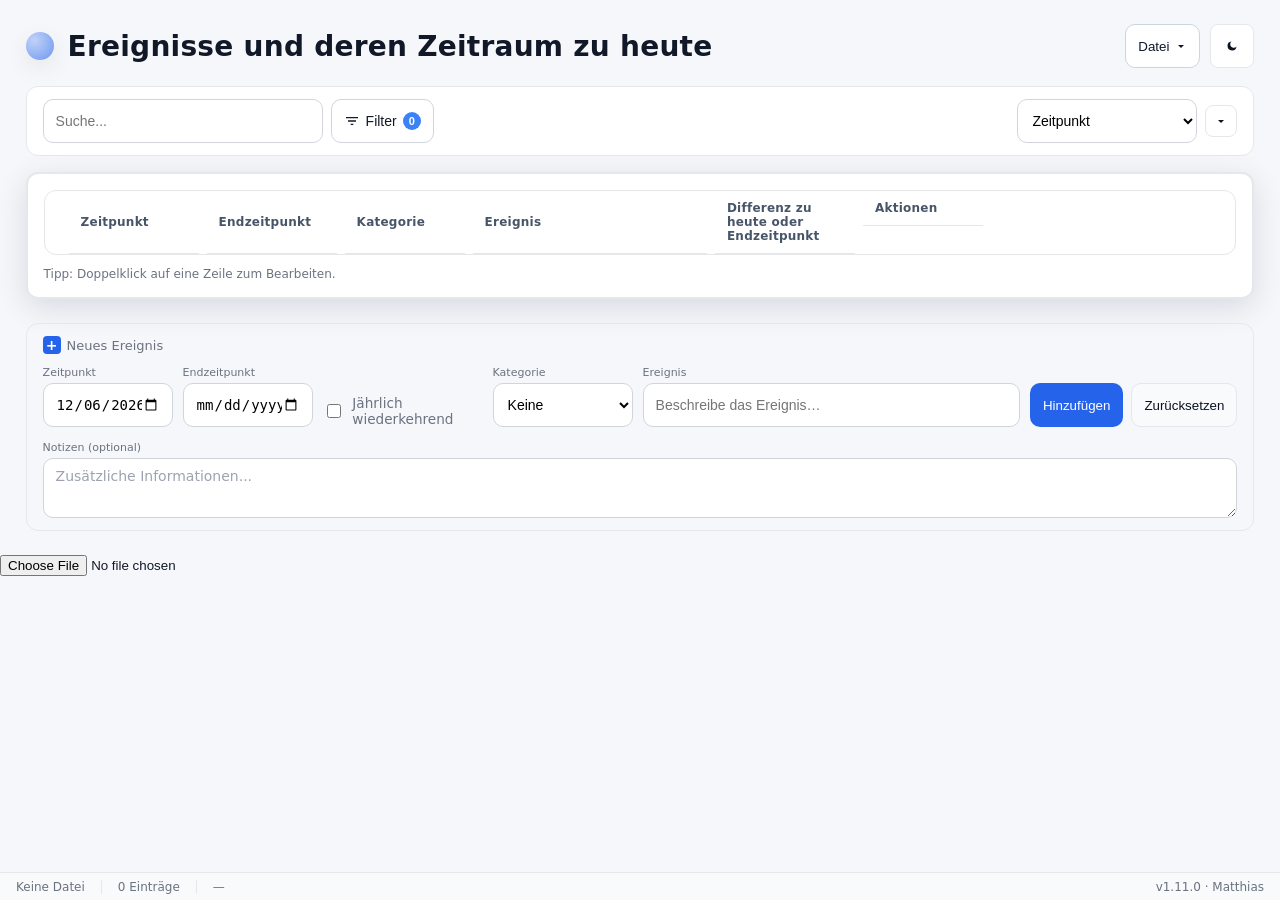
==== index.html @ 1179e486 "refactor: CSS und JavaScript in separate Dateien auslagern (#27) - Ereignisse.html umbenannt in inde" ====
<!doctype html>
<html lang="de">
<head>
  <meta charset="utf-8" />
  <meta name="viewport" content="width=device-width, initial-scale=1" />
  <meta http-equiv="Content-Security-Policy" content="default-src 'self'; script-src 'self'; style-src 'self'; img-src 'self' data:; font-src 'self';" />
  <title>Ereignisse</title>
  <!-- PWA Meta Tags -->
  <meta name="theme-color" content="#2563eb" />
  <meta name="description" content="Verwaltung von Ereignissen mit automatischer Zeitdifferenz-Berechnung" />
  <meta name="apple-mobile-web-app-capable" content="yes" />
  <meta name="apple-mobile-web-app-status-bar-style" content="default" />
  <meta name="apple-mobile-web-app-title" content="Ereignisse" />
  <link rel="manifest" href="manifest.json" />
  <link rel="apple-touch-icon" href="icons/icon-192.png" />
  <!-- CSS -->
  <link rel="stylesheet" href="css/base.css" />
  <link rel="stylesheet" href="css/layout.css" />
  <link rel="stylesheet" href="css/components.css" />
  <link rel="stylesheet" href="css/table.css" />
  <link rel="stylesheet" href="css/filters.css" />
  <link rel="stylesheet" href="css/dialogs.css" />
  <link rel="stylesheet" href="css/statusbar.css" />
  <link rel="stylesheet" href="css/dark-mode.css" />
</head>
<body>
  <div class="page">
    <div class="container">
      <header>
        <div class="brand">
          <div class="flag" aria-hidden="true"></div>
          <div><h1>Ereignisse und deren Zeitraum zu heute</h1></div>
        </div>
        <div class="actions">
          <div class="dropdown" id="fileDropdown">
            <button class="btn dropdown-toggle" id="fileMenuBtn">
              Datei
              <svg class="dropdown-arrow" viewBox="0 0 24 24" fill="currentColor"><path d="M12 16l-6-6h12z"/></svg>
            </button>
            <div class="dropdown-menu" id="fileMenu">
              <button class="dropdown-item" data-action="open">
                <span class="dropdown-icon">📂</span>
                Öffnen
                <span class="dropdown-shortcut">Strg+O</span>
              </button>
              <button class="dropdown-item" data-action="save">
                <span class="dropdown-icon">💾</span>
                Speichern
                <span class="dropdown-shortcut">Strg+S</span>
              </button>
              <button class="dropdown-item" data-action="saveAs">
                <span class="dropdown-icon">📥</span>
                Speichern unter…
                <span class="dropdown-shortcut">Strg+⇧+S</span>
              </button>
            </div>
          </div>
          <button id="themeBtn" class="btn-icon" title="Dark Mode umschalten" aria-label="Dark Mode">
            <svg viewBox="0 0 24 24" fill="currentColor"><path d="M21.64 13a1 1 0 00-1.05-1.36 7 7 0 01-8.23-8.23A1 1 0 0011 2.36 9 9 0 1021.64 13z"/></svg>
          </button>
        </div>
      </header>

      <!-- Filter-Toolbar -->
      <section class="filter-toolbar">
        <div class="toolbar toolbar-flex">
          <input id="search" class="search" type="text" placeholder="Suche..." title="Strg+F" />
          <button id="advancedFilterBtn" class="filter-toggle-btn" title="Erweiterte Filter (Strg+Umschalt+F)">
            <svg viewBox="0 0 24 24" fill="currentColor"><path d="M10 18h4v-2h-4v2zM3 6v2h18V6H3zm3 7h12v-2H6v2z"/></svg>
            Filter
            <span id="filterBadge" class="filter-badge" style="display:none;">0</span>
          </button>
        </div>
        <div class="toolbar">
          <select id="sortKey" title="Sortieren nach">
            <option value="date" selected>Zeitpunkt</option>
            <option value="end">Endzeitpunkt</option>
            <option value="text">Ereignis</option>
            <option value="category">Kategorie</option>
          </select>
          <button id="sortDirBtn" class="btn-icon" title="Sortierrichtung umschalten" aria-label="Sortierrichtung">
            <svg viewBox="0 0 24 24" fill="currentColor"><path d="M12 16l-6-6h12z"/></svg>
          </button>
        </div>
      </section>

      <!-- Aktive Filter-Tags -->
      <div id="activeFilters" class="active-filters"></div>

      <!-- Erweitertes Filter-Panel -->
      <section id="advancedFilterPanel" class="advanced-filter-panel">
        <div class="filter-panel-header">
          <div class="filter-panel-title">
            <svg viewBox="0 0 24 24" fill="currentColor"><path d="M10 18h4v-2h-4v2zM3 6v2h18V6H3zm3 7h12v-2H6v2z"/></svg>
            Erweiterte Filter
          </div>
          <button id="filterResetBtn" class="filter-reset-btn">Alle zurücksetzen</button>
        </div>

        <div class="filter-groups">
          <!-- Datumsbereich -->
          <div class="filter-group">
            <div class="filter-group-label">Datumsbereich</div>
            <div class="date-range-inputs">
              <input type="date" id="filterDateFrom" title="Von" />
              <span class="date-range-separator">–</span>
              <input type="date" id="filterDateTo" title="Bis" />
            </div>
            <select id="filterDatePreset" class="date-preset-select" title="Vordefinierter Zeitraum">
              <option value="">Zeitraum wählen...</option>
              <option value="today">Heute</option>
              <option value="this-week">Diese Woche</option>
              <option value="this-month">Dieser Monat</option>
              <option value="this-year">Dieses Jahr</option>
              <option value="last-7-days">Letzte 7 Tage</option>
              <option value="last-30-days">Letzte 30 Tage</option>
              <option value="next-7-days">Nächste 7 Tage</option>
              <option value="next-30-days">Nächste 30 Tage</option>
              <option value="past">Vergangene Ereignisse</option>
              <option value="future">Zukünftige Ereignisse</option>
            </select>
          </div>

          <!-- Kategorien -->
          <div class="filter-group">
            <div class="filter-group-label">Kategorien</div>
            <div id="categoryCheckboxes" class="category-checkboxes">
              <label class="category-checkbox" data-cat="geburtstag">
                <input type="checkbox" value="geburtstag" />
                <span class="cat-badge cat-geburtstag" style="padding:0 6px;">Geburtstag</span>
              </label>
              <label class="category-checkbox" data-cat="todestag">
                <input type="checkbox" value="todestag" />
                <span class="cat-badge cat-todestag" style="padding:0 6px;">Todestag</span>
              </label>
              <label class="category-checkbox" data-cat="jahrestag">
                <input type="checkbox" value="jahrestag" />
                <span class="cat-badge cat-jahrestag" style="padding:0 6px;">Jahrestag</span>
              </label>
              <label class="category-checkbox" data-cat="jubilaeum">
                <input type="checkbox" value="jubilaeum" />
                <span class="cat-badge cat-jubilaeum" style="padding:0 6px;">Jubiläum</span>
              </label>
              <label class="category-checkbox" data-cat="projekt">
                <input type="checkbox" value="projekt" />
                <span class="cat-badge cat-projekt" style="padding:0 6px;">Projekt</span>
              </label>
              <label class="category-checkbox" data-cat="termin">
                <input type="checkbox" value="termin" />
                <span class="cat-badge cat-termin" style="padding:0 6px;">Termin</span>
              </label>
              <label class="category-checkbox" data-cat="erinnerung">
                <input type="checkbox" value="erinnerung" />
                <span class="cat-badge cat-erinnerung" style="padding:0 6px;">Erinnerung</span>
              </label>
              <label class="category-checkbox" data-cat="sonstiges">
                <input type="checkbox" value="sonstiges" />
                <span class="cat-badge cat-sonstiges" style="padding:0 6px;">Sonstiges</span>
              </label>
              <label class="category-checkbox" data-cat="none">
                <input type="checkbox" value="none" />
                <span class="cat-badge cat-none" style="padding:0 6px;">Ohne</span>
              </label>
            </div>
          </div>

          <!-- Weitere Filter -->
          <div class="filter-group">
            <div class="filter-group-label">Weitere Filter</div>
            <div class="toggle-checkboxes">
              <label class="toggle-checkbox">
                <input type="checkbox" id="filterHasNotes" />
                Nur mit Notizen
              </label>
              <label class="toggle-checkbox">
                <input type="checkbox" id="filterRecurring" />
                Nur wiederkehrende
              </label>
              <label class="toggle-checkbox">
                <input type="checkbox" id="filterHasTimespan" />
                Nur mit Zeitspanne
              </label>
            </div>
          </div>
        </div>

        <!-- Gespeicherte Filter -->
        <div class="saved-filters-section">
          <div class="saved-filters-header">
            <div class="saved-filters-title">Gespeicherte Filter</div>
          </div>
          <div id="savedFiltersList" class="saved-filters-list">
            <button id="saveFilterBtn" class="save-filter-btn" title="Aktuellen Filter speichern">
              <svg viewBox="0 0 24 24" fill="currentColor"><path d="M19 13h-6v6h-2v-6H5v-2h6V5h2v6h6v2z"/></svg>
              Speichern...
            </button>
          </div>
        </div>
      </section>

      <!-- Tabelle (Hauptbereich) -->
      <section class="card card-table stack">
        <div class="table-wrap">
          <table id="table" aria-describedby="tableHint">
            <thead>
              <tr>
                <th class="col-date">Zeitpunkt</th>
                <th class="col-date">Endzeitpunkt</th>
                <th class="col-cat">Kategorie</th>
                <th>Ereignis</th>
                <th class="days">Differenz zu heute oder Endzeitpunkt</th>
                <th class="actions">Aktionen</th>
              </tr>
            </thead>
            <tbody id="tbody"></tbody>
          </table>
        </div>
        <div id="tableHint" class="muted">Tipp: Doppelklick auf eine Zeile zum Bearbeiten.</div>
      </section>

      <!-- Eingabebereich (am Ende, dezenter) -->
      <section class="card card-input">
        <div class="input-header">Neues Ereignis</div>
        <div class="input-grid">
          <div class="stack">
            <label for="date">Zeitpunkt</label>
            <input id="date" type="date" />
          </div>
          <div class="stack">
            <label for="end">Endzeitpunkt</label>
            <input id="end" type="date" />
          </div>
          <div class="stack stack-checkbox">
            <label>
              <input id="recurring" type="checkbox" />
              Jährlich wiederkehrend
            </label>
          </div>
          <div class="stack">
            <label for="category">Kategorie</label>
            <select id="category">
              <option value="">Keine</option>
              <option value="geburtstag">Geburtstag</option>
              <option value="todestag">Todestag</option>
              <option value="jahrestag">Jahrestag</option>
              <option value="jubilaeum">Jubiläum</option>
              <option value="projekt">Projekt</option>
              <option value="termin">Termin</option>
              <option value="erinnerung">Erinnerung</option>
              <option value="sonstiges">Sonstiges</option>
            </select>
          </div>
          <div class="stack stack-text">
            <label for="text">Ereignis</label>
            <input id="text" type="text" placeholder="Beschreibe das Ereignis…" />
          </div>
          <div class="stack stack-buttons">
            <label class="label-spacer">&nbsp;</label>
            <div class="toolbar">
              <button id="addBtn" class="btn btn-primary">Hinzufügen</button>
              <button id="clearBtn" class="btn btn-ghost">Zurücksetzen</button>
            </div>
          </div>
          <div class="input-notes-row">
            <div class="stack">
              <label for="notes">Notizen (optional)</label>
              <textarea id="notes" rows="2" placeholder="Zusätzliche Informationen..."></textarea>
            </div>
          </div>
        </div>
      </section>

    </div>
  </div>

  <!-- Statusleiste -->
  <footer class="statusbar">
    <div class="statusbar-item" id="statusFile">Keine Datei</div>
    <div class="statusbar-separator"></div>
    <div class="statusbar-item" id="statusCount">0 Einträge</div>
    <div class="statusbar-separator"></div>
    <div class="statusbar-item" id="statusSaved">—</div>
    <div class="statusbar-item statusbar-right" id="statusVersion">konzeptioniert von Matthias</div>
  </footer>

  <input id="fileInput" type="file" accept=".json,application/json" style="display:none" />

  <!-- JS -->
  <script src="js/utils.js"></script>
  <script src="js/data.js"></script>
  <script src="js/filters.js"></script>
  <script src="js/ui.js"></script>
  <script src="js/app.js"></script>
</body>
</html>
---- css/base.css ----
/**
 * base.css - CSS-Variablen, Reset, Body, Typography
 * Ereignisse v1.11.0
 */

:root {
  --primary:#2563eb;
  --ink:#111827;
  --muted:#6b7280;
  --bg:#f5f7fb;
  --card:#ffffff;
  --radius:12px;
  --shadow:0 8px 24px rgba(2,6,23,.08);
  --ctl-h:44px;
  --col-gap:8px;
}

*{ box-sizing:border-box; }

body {
  margin:0;
  min-height:100dvh;
  background:var(--bg);
  color:var(--ink);
  font-family:system-ui,-apple-system,"Segoe UI",Roboto,Helvetica,Arial,sans-serif;
  padding-bottom:28px;
}

label{ font-size:13px; color:#334155; }

.muted{ font-size:12px; color:var(--muted); }
.text-center{ text-align:center; }
.mt-6{ margin-top:6px; }
---- css/layout.css ----
/**
 * layout.css - Container, Header, Cards, Grid
 * Ereignisse v1.11.0
 */

.page{ padding:24px; }
.container{ width:min(96vw, 1600px); margin:0 auto; }

header {
  display:flex;
  align-items:center;
  justify-content:space-between;
  gap:16px;
  color:var(--ink);
  margin-bottom:18px;
}

.brand{ display:flex; align-items:center; gap:14px; }

.flag {
  width:28px;
  height:28px;
  border-radius:50%;
  background:radial-gradient(circle at 30% 30%, rgba(37,99,235,.25), rgba(37,99,235,.65));
  box-shadow:var(--shadow);
}

h1{ margin:0; font-size:clamp(20px,3vw,28px); font-weight:700; letter-spacing:.25px; }
.actions{ display:flex; gap:10px; flex-wrap:wrap; }

.card {
  background:var(--card);
  border:1px solid #e5e7eb;
  border-radius:var(--radius);
  box-shadow:var(--shadow);
  padding:16px;
  position:relative;
}
.stack{ display:flex; flex-direction:column; gap:12px; }
.card + .card{ margin-top:24px; }

/* Tabellen-Card (Hauptfokus - stärkere visuelle Gewichtung) */
.card-table {
  box-shadow:0 8px 32px rgba(2,6,23,.12);
  border:2px solid #e5e7eb;
}

/* Eingabe-Card (dezenter, am Ende - reduzierte visuelle Gewichtung) */
.card-input {
  background:transparent;
  box-shadow:none;
  border:1px solid #e5e7eb;
  margin-top:16px;
  padding:12px 16px;
}
.input-header {
  font-size:13px;
  font-weight:500;
  color:var(--muted);
  margin-bottom:10px;
  display:flex;
  align-items:center;
  gap:6px;
}
.input-header::before {
  content:"+";
  display:inline-flex;
  align-items:center;
  justify-content:center;
  width:18px;
  height:18px;
  border-radius:4px;
  background:var(--primary);
  color:#fff;
  font-size:14px;
  font-weight:600;
}
.input-grid {
  display:grid;
  gap:10px;
  align-items:end;
  grid-template-columns:130px 130px 160px 140px 1fr auto;
}
.input-grid .stack{ gap:4px; }
.input-grid label{ font-size:11px; color:var(--muted); }
.input-grid .stack-text{ min-width:0; }
.input-grid .stack-buttons .toolbar{ flex-wrap:nowrap; }
.input-grid .label-spacer{ display:block; height:15px; }
@media (max-width:960px){
  .input-grid{ grid-template-columns:1fr 1fr 1fr; }
  .input-grid .stack-text{ grid-column:1 / -1; }
  .input-grid .stack-buttons{ grid-column:1 / -1; justify-self:end; }
}
@media (max-width:600px){
  .input-grid{ grid-template-columns:1fr; }
  .input-grid .stack-buttons{ justify-self:stretch; }
  .input-grid .stack-buttons .toolbar{ justify-content:stretch; }
  .input-grid .stack-buttons .btn{ flex:1; }
}

.grid{ display:grid; gap:12px; align-items:center; grid-template-columns:180px 180px 140px minmax(0,1fr) max-content; }
@media (max-width:960px){ .grid{ grid-template-columns:1fr 1fr; } }
@media (max-width:600px){ .grid{ grid-template-columns:1fr; } }

.toolbar{ display:flex; gap:8px; align-items:center; }
.toolbar-spread{ justify-content:space-between; }
.toolbar-flex{ flex:1; min-width:0; }

/* Notizen-Zeile im Eingabeformular */
.input-notes-row {
  grid-column:1 / -1;
  margin-top:4px;
}
.input-notes-row .stack {
  gap:4px;
}
.input-notes-row label {
  font-size:11px;
  color:var(--muted);
}
---- css/components.css ----
/**
 * components.css - Buttons, Inputs, Dropdowns, Badges
 * Ereignisse v1.11.0
 */

/* Buttons */
.btn {
  display:inline-flex;
  align-items:center;
  justify-content:center;
  gap:8px;
  height:var(--ctl-h);
  padding:0 12px;
  border-radius:10px;
  border:1px solid #cbd5e1;
  background:#fff;
  color:#0f172a;
  cursor:pointer;
  transition:background .15s, border-color .15s, box-shadow .15s;
}
.btn:hover{ background:#f8fafc; }
.btn:focus{ outline:none; box-shadow:0 0 0 3px rgba(37,99,235,.18); }
.btn-primary{ background:var(--primary); border-color:transparent; color:#fff; }
.btn-primary:hover{ filter:brightness(.98); }
.btn-ghost{ background:#f8fafc; color:#0b1220; border-color:#e5e7eb; }

.btn-icon {
  width:24px;
  height:24px;
  padding:0;
  border-radius:8px;
  border:1px solid #e5e7eb;
  background:#fff;
  color:#0b1220;
  display:inline-flex;
  align-items:center;
  justify-content:center;
  cursor:pointer;
}
.btn-icon:hover:not(:disabled){ background:#f1f5f9; }
.btn-icon.danger{ color:#991b1b; border-color:#fecaca; background:#fff1f2; }
.btn-icon:disabled{ opacity:0.4; cursor:not-allowed; }
.btn-icon svg{ width:12px; height:12px; pointer-events:none; }

#sortDirBtn.btn-icon{ width:32px; height:32px; }
#themeBtn.btn-icon{ width:var(--ctl-h); height:var(--ctl-h); }

/* Inputs */
input[type="date"],input[type="text"] {
  width:100%;
  padding:0 12px;
  border-radius:10px;
  border:1px solid #d1d5db;
  background:#fff;
  font-size:14px;
  height:var(--ctl-h);
  line-height:calc(var(--ctl-h) - 2px);
  transition:border-color .15s, box-shadow .15s;
}
input[type="date"]:focus, input[type="text"]:focus {
  outline:none;
  border-color:var(--primary);
  box-shadow:0 0 0 3px rgba(37,99,235,.15);
}
#date,#end{ width:100%; }
#text{ width:100%; }

/* Select */
select {
  height:var(--ctl-h);
  border-radius:10px;
  border:1px solid #d1d5db;
  background:#fff;
  padding:0 10px;
  font-size:14px;
}
#sortKey{ width:180px; }

/* Textarea */
textarea {
  width:100%;
  padding:8px 12px;
  border-radius:10px;
  border:1px solid #d1d5db;
  background:#fff;
  font-size:14px;
  font-family:inherit;
  line-height:1.4;
  resize:vertical;
  min-height:60px;
  transition:border-color .15s, box-shadow .15s;
}
textarea:focus {
  outline:none;
  border-color:var(--primary);
  box-shadow:0 0 0 3px rgba(37,99,235,.15);
}
textarea::placeholder {
  color:#9ca3af;
}

/* Search */
.search{ flex:1 1 auto; width:100%; min-width:160px; }

/* Badge */
.badge{ font-size:12px; background:#eef2ff; color:#3730a3; padding:2px 8px; border-radius:999px; }

/* Kategorie-Badges */
.cat-badge {
  display:inline-flex;
  align-items:center;
  gap:4px;
  font-size:11px;
  padding:2px 8px;
  border-radius:999px;
  font-weight:500;
  white-space:nowrap;
}
.cat-badge::before {
  content:"";
  width:6px;
  height:6px;
  border-radius:50%;
  background:currentColor;
}
.cat-none{ color:#6b7280; background:#f3f4f6; }
.cat-geburtstag{ color:#be185d; background:#fce7f3; }
.cat-todestag{ color:#1f2937; background:#e5e7eb; }
.cat-jahrestag{ color:#dc2626; background:#fee2e2; }
.cat-jubilaeum{ color:#7c3aed; background:#ede9fe; }
.cat-projekt{ color:#0369a1; background:#e0f2fe; }
.cat-termin{ color:#b45309; background:#fef3c7; }
.cat-erinnerung{ color:#047857; background:#d1fae5; }
.cat-sonstiges{ color:#475569; background:#f1f5f9; }

/* Kategorie-Select Styling */
#category, #filterCategory { width:140px; }

/* Dropdown-Menü */
.dropdown {
  position:relative;
  display:inline-block;
}
.dropdown-toggle {
  display:inline-flex;
  align-items:center;
  gap:6px;
}
.dropdown-arrow {
  width:12px;
  height:12px;
  transition:transform .15s;
}
.dropdown.open .dropdown-arrow {
  transform:rotate(180deg);
}
.dropdown-menu {
  display:none;
  position:absolute;
  top:calc(100% + 4px);
  left:0;
  min-width:220px;
  background:var(--card);
  border:1px solid #e5e7eb;
  border-radius:10px;
  box-shadow:0 8px 24px rgba(2,6,23,.12);
  z-index:100;
  padding:4px 0;
}
.dropdown.open .dropdown-menu {
  display:block;
}
.dropdown-item {
  display:flex;
  align-items:center;
  width:100%;
  padding:10px 14px;
  border:none;
  background:none;
  cursor:pointer;
  font-size:14px;
  color:var(--ink);
  text-align:left;
  gap:10px;
}
.dropdown-item:hover {
  background:#f1f5f9;
}
.dropdown-icon {
  width:18px;
  text-align:center;
}
.dropdown-shortcut {
  margin-left:auto;
  font-size:11px;
  color:var(--muted);
  font-family:system-ui, sans-serif;
}

/* Actions row */
.actions-row{ display:flex; gap:8px; flex-wrap:nowrap; align-items:center; }

/* Wiederkehrende Ereignisse - Checkbox */
.stack-checkbox {
  display:flex;
  align-items:center;
}
.stack-checkbox label {
  display:flex;
  align-items:center;
  gap:0.5rem;
  cursor:pointer;
  font-size:0.85rem;
  color:var(--muted);
}
.stack-checkbox input[type="checkbox"] {
  width:1.1rem;
  height:1.1rem;
  cursor:pointer;
  accent-color:var(--primary);
}

/* Wiederkehrende Ereignisse - Anzeige */
.recurring-info {
  display:flex;
  flex-direction:column;
  gap:0.15rem;
  margin-top:0.3rem;
  font-size:0.8rem;
}
.recurring-badge {
  color:var(--primary);
  font-weight:500;
}
.recurring-countdown {
  color:var(--muted);
  font-size:0.75rem;
}
.recurring-today {
  color:var(--primary);
  font-weight:600;
}
.recurring-milestone {
  color:#d97706;
  font-size:0.75rem;
  font-weight:500;
}
---- css/table.css ----
/**
 * table.css - Tabelle, Zeilen, Zellen, Notizen
 * Ereignisse v1.11.0
 */

.table-wrap {
  overflow:auto;
  border-radius:12px;
  border:1px solid #e5e7eb;
  background:#fff;
  padding-inline:16px;
}
table {
  border-collapse:separate;
  border-spacing:var(--col-gap) 0;
  margin:0;
  width:100%;
  min-width:0;
  background:#fff;
}
thead th {
  position:sticky;
  top:0;
  z-index:1;
  background:#fff;
  text-align:left;
  font-size:12px;
  letter-spacing:.02em;
  color:#475569;
  border-bottom:1px solid #e5e7eb;
  padding:10px 12px;
}
tbody td {
  padding:10px 12px;
  border-bottom:1px solid #eef2f7;
  vertical-align:top;
  background:#fff;
  border-radius:8px;
}
tbody tr:hover td{ background:#f8fafc; }

th.days{ text-align:left; }
td.days{ text-align:right; }
th.days,td.days{ width:var(--days-col-w, 140px); }
th.actions,td.actions{ width:120px; }
th.col-date{ width:130px; }
th.col-cat{ width:120px; }
td.actions{ white-space:nowrap; }

.days-wrap{ display:inline-flex; flex-direction:column; align-items:flex-end; gap:4px; }
.days-badge,.days-sub {
  display:inline-block;
  font-size:12px;
  color:#374151;
  padding:2px 8px;
  border-radius:999px;
  border:1px solid #e5e7eb;
  background:#f9fafb;
  min-width:3ch;
  text-align:right;
  white-space:nowrap;
}
.days-range{ color:#1d4ed8; border-color:#c7d2fe; background:#eef2ff; }
.days-milestone{ color:#065f46; border-color:#86efac; background:#ecfdf5; font-weight:600; }

/* Notizen-Anzeige in Tabelle */
.notes-display {
  margin-top:6px;
  padding:6px 10px;
  max-height:60px;
  overflow-y:auto;
  font-size:12px;
  line-height:1.4;
  color:var(--muted);
  background:#f8fafc;
  border:1px solid #e5e7eb;
  border-radius:6px;
  white-space:pre-wrap;
  word-break:break-word;
}
.notes-display::-webkit-scrollbar {
  width:6px;
}
.notes-display::-webkit-scrollbar-track {
  background:#f1f5f9;
  border-radius:3px;
}
.notes-display::-webkit-scrollbar-thumb {
  background:#cbd5e1;
  border-radius:3px;
}
.notes-display::-webkit-scrollbar-thumb:hover {
  background:#94a3b8;
}

/* Verknüpfungs-Icons in der Tabellenansicht */
.link-indicators {
  display:flex;
  gap:8px;
  margin-top:4px;
}
.link-indicator {
  display:inline-flex;
  align-items:center;
  gap:3px;
  padding:2px 6px;
  font-size:11px;
  color:var(--muted);
  background:#f1f5f9;
  border-radius:4px;
  cursor:default;
}
.link-indicator:hover {
  background:#e2e8f0;
}
.link-indicator svg {
  width:12px;
  height:12px;
}

/* Verknüpfungs-Buttons im Bearbeiten-Modus */
.link-edit-row {
  display:flex;
  gap:6px;
  margin-top:8px;
  flex-wrap:wrap;
}
.link-edit-btn {
  display:inline-flex;
  align-items:center;
  gap:4px;
  padding:4px 8px;
  font-size:11px;
  border:1px solid #d1d5db;
  border-radius:6px;
  background:#fff;
  color:var(--ink);
  cursor:pointer;
  transition:background .15s, border-color .15s;
}
.link-edit-btn:hover {
  background:#f8fafc;
  border-color:#94a3b8;
}
.link-edit-btn svg {
  width:14px;
  height:14px;
}
---- css/filters.css ----
/**
 * filters.css - Filter-Toolbar, Panel, Tags, Saved Filters
 * Ereignisse v1.11.0
 */

/* Filter-Toolbar (kompakt, über der Tabelle) */
.filter-toolbar {
  display:flex;
  align-items:center;
  justify-content:space-between;
  gap:12px;
  padding:12px 16px;
  background:var(--card);
  border:1px solid #e5e7eb;
  border-radius:var(--radius);
  margin-bottom:16px;
}
.filter-toolbar .search{ max-width:280px; }
@media (max-width:768px){
  .filter-toolbar{ flex-direction:column; align-items:stretch; }
  .filter-toolbar .toolbar{ justify-content:space-between; }
  .filter-toolbar .search{ max-width:100%; }
}

/* Erweiterter Filter-Button */
.filter-toggle-btn {
  display:inline-flex;
  align-items:center;
  gap:6px;
  padding:0 12px;
  height:var(--ctl-h);
  border:1px solid #d1d5db;
  border-radius:10px;
  background:#fff;
  color:var(--ink);
  font-size:14px;
  cursor:pointer;
  transition:background .15s, border-color .15s;
}
.filter-toggle-btn:hover {
  background:#f8fafc;
  border-color:#94a3b8;
}
.filter-toggle-btn.active {
  background:#eff6ff;
  border-color:#3b82f6;
  color:#1d4ed8;
}
.filter-toggle-btn svg {
  width:16px;
  height:16px;
}
.filter-badge {
  display:inline-flex;
  align-items:center;
  justify-content:center;
  min-width:18px;
  height:18px;
  padding:0 5px;
  font-size:11px;
  font-weight:600;
  background:#3b82f6;
  color:#fff;
  border-radius:9px;
}

/* Erweitertes Filter-Panel */
.advanced-filter-panel {
  display:none;
  margin-bottom:16px;
  padding:16px;
  background:var(--card);
  border:1px solid #e5e7eb;
  border-radius:var(--radius);
}
.advanced-filter-panel.open {
  display:block;
}
.filter-panel-header {
  display:flex;
  align-items:center;
  justify-content:space-between;
  margin-bottom:16px;
}
.filter-panel-title {
  font-size:14px;
  font-weight:600;
  color:var(--ink);
  display:flex;
  align-items:center;
  gap:8px;
}
.filter-panel-title svg {
  width:18px;
  height:18px;
  color:var(--primary);
}
.filter-reset-btn {
  padding:6px 12px;
  font-size:12px;
  border:1px solid #d1d5db;
  border-radius:6px;
  background:#fff;
  color:var(--muted);
  cursor:pointer;
}
.filter-reset-btn:hover {
  background:#f1f5f9;
  color:var(--ink);
}

/* Filter-Gruppen */
.filter-groups {
  display:grid;
  grid-template-columns:repeat(auto-fit, minmax(200px, 1fr));
  gap:20px;
}
.filter-group {
  display:flex;
  flex-direction:column;
  gap:8px;
}
.filter-group-label {
  font-size:12px;
  font-weight:500;
  color:var(--muted);
  text-transform:uppercase;
  letter-spacing:.05em;
}

/* Datumsbereich */
.date-range-inputs {
  display:flex;
  gap:8px;
  align-items:center;
}
.date-range-inputs input[type="date"] {
  flex:1;
  min-width:0;
}
.date-range-separator {
  color:var(--muted);
  font-size:12px;
}
.date-preset-select {
  width:100%;
  margin-top:6px;
}

/* Kategorie-Checkboxen */
.category-checkboxes {
  display:flex;
  flex-wrap:wrap;
  gap:6px;
}
.category-checkbox {
  display:inline-flex;
  align-items:center;
  gap:4px;
  padding:4px 10px;
  font-size:12px;
  border:1px solid #e5e7eb;
  border-radius:6px;
  background:#fff;
  cursor:pointer;
  transition:background .15s, border-color .15s;
}
.category-checkbox:hover {
  background:#f8fafc;
}
.category-checkbox.selected {
  background:#eff6ff;
  border-color:#3b82f6;
  color:#1d4ed8;
}
.category-checkbox input {
  display:none;
}

/* Toggle-Checkboxen */
.toggle-checkboxes {
  display:flex;
  flex-direction:column;
  gap:8px;
}
.toggle-checkbox {
  display:flex;
  align-items:center;
  gap:8px;
  font-size:13px;
  color:var(--ink);
  cursor:pointer;
}
.toggle-checkbox input {
  width:16px;
  height:16px;
  accent-color:var(--primary);
  cursor:pointer;
}

/* Aktive Filter-Tags */
.active-filters {
  display:flex;
  flex-wrap:wrap;
  align-items:center;
  gap:8px;
  margin-bottom:12px;
}
.active-filters:empty {
  display:none;
}
.active-filters-label {
  font-size:12px;
  color:var(--muted);
}
.filter-tag {
  display:inline-flex;
  align-items:center;
  gap:4px;
  padding:4px 8px;
  font-size:12px;
  background:#eff6ff;
  color:#1d4ed8;
  border-radius:6px;
  border:1px solid #bfdbfe;
}
.filter-tag-remove {
  display:inline-flex;
  align-items:center;
  justify-content:center;
  width:14px;
  height:14px;
  border:none;
  background:none;
  color:#3b82f6;
  cursor:pointer;
  border-radius:3px;
  padding:0;
}
.filter-tag-remove:hover {
  background:#dbeafe;
  color:#1d4ed8;
}
.filter-tag-remove svg {
  width:10px;
  height:10px;
}

/* Filter-Ergebnis-Anzeige */
.filter-result-info {
  font-size:12px;
  color:var(--muted);
  margin-left:auto;
}
.filter-result-count {
  font-weight:600;
  color:var(--ink);
}

/* Treffer-Hervorhebung */
.search-highlight {
  background:#fef08a;
  color:#854d0e;
  padding:0 2px;
  border-radius:2px;
}

/* Gespeicherte Filter */
.saved-filters-section {
  margin-top:16px;
  padding-top:16px;
  border-top:1px solid #e5e7eb;
}
.saved-filters-header {
  display:flex;
  align-items:center;
  justify-content:space-between;
  margin-bottom:10px;
}
.saved-filters-title {
  font-size:12px;
  font-weight:500;
  color:var(--muted);
  text-transform:uppercase;
  letter-spacing:.05em;
}
.saved-filters-list {
  display:flex;
  flex-wrap:wrap;
  gap:6px;
}
.saved-filter-btn {
  display:inline-flex;
  align-items:center;
  gap:6px;
  padding:6px 12px;
  font-size:13px;
  border:1px solid #e5e7eb;
  border-radius:8px;
  background:#fff;
  color:var(--ink);
  cursor:pointer;
  transition:background .15s, border-color .15s;
}
.saved-filter-btn:hover {
  background:#f8fafc;
  border-color:#94a3b8;
}
.saved-filter-btn.active {
  background:#eff6ff;
  border-color:#3b82f6;
  color:#1d4ed8;
}
.saved-filter-delete {
  display:inline-flex;
  align-items:center;
  justify-content:center;
  width:16px;
  height:16px;
  border:none;
  background:none;
  color:var(--muted);
  cursor:pointer;
  border-radius:4px;
  padding:0;
  margin-left:2px;
}
.saved-filter-delete:hover {
  background:#fee2e2;
  color:#dc2626;
}
.saved-filter-delete svg {
  width:12px;
  height:12px;
}
.save-filter-btn {
  display:inline-flex;
  align-items:center;
  gap:4px;
  padding:6px 10px;
  font-size:12px;
  border:1px dashed #d1d5db;
  border-radius:8px;
  background:transparent;
  color:var(--muted);
  cursor:pointer;
}
.save-filter-btn:hover {
  border-color:#94a3b8;
  color:var(--ink);
}
.save-filter-btn svg {
  width:14px;
  height:14px;
}
---- css/dialogs.css ----
/**
 * dialogs.css - Modals, Verknüpfungs-Dialoge
 * Ereignisse v1.11.0
 */

/* Modal-Dialog */
.modal-overlay {
  position:fixed;
  inset:0;
  background:rgba(0,0,0,.5);
  display:flex;
  align-items:center;
  justify-content:center;
  z-index:1000;
  padding:20px;
}
.modal {
  background:var(--card);
  border-radius:var(--radius);
  box-shadow:0 25px 50px rgba(0,0,0,.25);
  max-width:500px;
  width:100%;
  max-height:80vh;
  display:flex;
  flex-direction:column;
}
.modal-header {
  padding:16px 20px;
  border-bottom:1px solid #e5e7eb;
  display:flex;
  align-items:center;
  justify-content:space-between;
}
.modal-title {
  font-size:16px;
  font-weight:600;
  margin:0;
}
.modal-close {
  width:32px;
  height:32px;
  display:flex;
  align-items:center;
  justify-content:center;
  border:none;
  background:none;
  cursor:pointer;
  color:var(--muted);
  border-radius:6px;
}
.modal-close:hover {
  background:#f1f5f9;
  color:var(--ink);
}
.modal-close svg {
  width:20px;
  height:20px;
}
.modal-body {
  padding:16px 20px;
  overflow-y:auto;
  flex:1;
}
.modal-footer {
  padding:12px 20px;
  border-top:1px solid #e5e7eb;
  display:flex;
  gap:8px;
  justify-content:flex-end;
}

/* Modal-Filterfeld */
.modal-filter {
  margin-bottom:12px;
}
.modal-filter input {
  width:100%;
}

/* Modal-Liste für Festlegen-Dialog */
.link-select-list {
  max-height:300px;
  overflow-y:auto;
  border:1px solid #e5e7eb;
  border-radius:8px;
}
.link-select-item {
  display:flex;
  align-items:flex-start;
  gap:10px;
  padding:10px 12px;
  border-bottom:1px solid #e5e7eb;
  cursor:pointer;
  transition:background .1s;
}
.link-select-item:last-child {
  border-bottom:none;
}
.link-select-item:hover {
  background:#f8fafc;
}
.link-select-item.selected {
  background:#eff6ff;
}
.link-select-item input[type="radio"] {
  margin-top:3px;
  flex-shrink:0;
}
.link-select-info {
  flex:1;
  min-width:0;
}
.link-select-date {
  font-size:12px;
  color:var(--muted);
  margin-bottom:2px;
}
.link-select-text {
  font-size:14px;
  word-break:break-word;
}

/* Modal-Liste für Pflegen-Dialog */
.link-manage-list {
  border:1px solid #e5e7eb;
  border-radius:8px;
}
.link-manage-item {
  display:flex;
  align-items:center;
  justify-content:space-between;
  gap:10px;
  padding:10px 12px;
  border-bottom:1px solid #e5e7eb;
}
.link-manage-item:last-child {
  border-bottom:none;
}
.link-manage-info {
  flex:1;
  min-width:0;
}
.link-manage-date {
  font-size:12px;
  color:var(--muted);
}
.link-manage-text {
  font-size:14px;
  word-break:break-word;
}
.link-manage-remove {
  flex-shrink:0;
  padding:4px 10px;
  font-size:12px;
  border:1px solid #fca5a5;
  border-radius:6px;
  background:#fef2f2;
  color:#dc2626;
  cursor:pointer;
}
.link-manage-remove:hover {
  background:#fee2e2;
}

/* Leere Liste */
.link-empty {
  padding:20px;
  text-align:center;
  color:var(--muted);
  font-size:14px;
}
---- css/statusbar.css ----
/**
 * statusbar.css - Statusleiste
 * Ereignisse v1.11.0
 */

.statusbar {
  position:fixed;
  bottom:0;
  left:0;
  right:0;
  height:28px;
  display:flex;
  align-items:center;
  gap:16px;
  padding:0 16px;
  background:#f8fafc;
  border-top:1px solid #e5e7eb;
  font-size:12px;
  color:var(--muted);
  z-index:50;
}
.statusbar-item {
  display:flex;
  align-items:center;
  gap:4px;
  white-space:nowrap;
}
.statusbar-item.saved{ color:#059669; }
.statusbar-item.unsaved{ color:#d97706; }
.statusbar-right {
  margin-left:auto;
}
.statusbar-separator {
  width:1px;
  height:14px;
  background:#e5e7eb;
}
---- css/dark-mode.css ----
/**
 * dark-mode.css - Alle Dark Mode Overrides
 * Ereignisse v1.11.0
 */

/* === Dark mode ===================================================== */
[data-theme="dark"]{
  --bg:#0b1220; --card:#0f172a; --ink:#e5e7eb; --muted:#94a3b8;
}
[data-theme="dark"] .card{ background:var(--card); border-color:#334155; box-shadow:none; }
[data-theme="dark"] header{ color:var(--ink); }
[data-theme="dark"] .btn{ border-color:#334155; background:#0f172a; color:#e5e7eb; }
[data-theme="dark"] .btn:hover{ background:#111827; }
[data-theme="dark"] .btn-ghost{ background:#0f172a; color:#e5e7eb; border-color:#334155; }
[data-theme="dark"] .btn-icon{ border-color:#334155; background:#0f172a; color:#e5e7eb; }
[data-theme="dark"] .btn-icon:hover:not(:disabled){ background:#111827; }
[data-theme="dark"] .btn-icon:disabled{ opacity:0.4; }
[data-theme="dark"] input[type="date"], [data-theme="dark"] input[type="text"]{ background:#0b1220; color:#e5e7eb; border-color:#334155; }
[data-theme="dark"] input::placeholder{ color:#94a3b8; }

/* Select (Dropdown) in Dark mode */
[data-theme="dark"] select{ background:#0b1220; color:#e5e7eb; border-color:#334155; }
[data-theme="dark"] select:focus{ outline:none; border-color:#60a5fa; box-shadow:0 0 0 3px rgba(37,99,235,.25); }
[data-theme="dark"] select option{ background:#0f172a; color:#e5e7eb; }

/* Textarea Dark Mode */
[data-theme="dark"] textarea {
  background:#0b1220;
  color:#e5e7eb;
  border-color:#334155;
}
[data-theme="dark"] textarea::placeholder {
  color:#64748b;
}

/* Tabelle Dark Mode */
[data-theme="dark"] .table-wrap{ background:#0f172a; border-color:#334155; }
[data-theme="dark"] table{ background:#0f172a; }
[data-theme="dark"] thead th{ background:#0f172a; color:#cbd5e1; border-bottom-color:#334155; }
[data-theme="dark"] tbody td{ background:#0f172a; border-bottom-color:#1f2937; }
[data-theme="dark"] tbody tr:hover td{ background:#111827; }
[data-theme="dark"] .badge{ background:#1f2937; color:#cbd5e1; }
[data-theme="dark"] .days-badge, [data-theme="dark"] .days-sub{ color:#cbd5e1; border-color:#334155; background:#111827; }
[data-theme="dark"] .days-range{ color:#93c5fd; border-color:#1e3a8a; background:#0b1733; }
[data-theme="dark"] .days-milestone{ color:#10b981; border-color:#065f46; background:#062d22; }

/* Kategorie-Badges Dark Mode */
[data-theme="dark"] .cat-none{ color:#9ca3af; background:#1f2937; }
[data-theme="dark"] .cat-geburtstag{ color:#f472b6; background:#4c1d4c; }
[data-theme="dark"] .cat-todestag{ color:#d1d5db; background:#374151; }
[data-theme="dark"] .cat-jahrestag{ color:#f87171; background:#7f1d1d; }
[data-theme="dark"] .cat-jubilaeum{ color:#a78bfa; background:#3b2d6b; }
[data-theme="dark"] .cat-projekt{ color:#38bdf8; background:#0c3d5a; }
[data-theme="dark"] .cat-termin{ color:#fbbf24; background:#4a3412; }
[data-theme="dark"] .cat-erinnerung{ color:#34d399; background:#0a3d2e; }
[data-theme="dark"] .cat-sonstiges{ color:#94a3b8; background:#1e293b; }

/* Filter-Toolbar Dark Mode */
[data-theme="dark"] .filter-toolbar{ background:#0f172a; border-color:#334155; }

/* Eingabe-Card Dark Mode */
[data-theme="dark"] .card-input{ background:transparent; border-color:#334155; }
[data-theme="dark"] .input-header{ color:#64748b; }
[data-theme="dark"] .input-grid label{ color:#64748b; }

/* Tabellen-Card Dark Mode */
[data-theme="dark"] .card-table{ box-shadow:none; border-color:#475569; }

/* Statusleiste Dark Mode */
[data-theme="dark"] .statusbar{ background:#0f172a; border-top-color:#334155; }
[data-theme="dark"] .statusbar-separator{ background:#334155; }

/* Dropdown Dark Mode */
[data-theme="dark"] .dropdown-menu {
  background:var(--card);
  border-color:#334155;
  box-shadow:0 8px 24px rgba(0,0,0,.4);
}
[data-theme="dark"] .dropdown-item {
  color:var(--ink);
}
[data-theme="dark"] .dropdown-item:hover {
  background:#1f2937;
}

/* Notizen-Anzeige Dark Mode */
[data-theme="dark"] .notes-display {
  background:#1e293b;
  border-color:#334155;
  color:#94a3b8;
}
[data-theme="dark"] .notes-display::-webkit-scrollbar-track {
  background:#0f172a;
}
[data-theme="dark"] .notes-display::-webkit-scrollbar-thumb {
  background:#475569;
}
[data-theme="dark"] .notes-display::-webkit-scrollbar-thumb:hover {
  background:#64748b;
}

/* Verknüpfungs-Indikatoren Dark Mode */
[data-theme="dark"] .link-indicator {
  background:#1e293b;
  color:#94a3b8;
}
[data-theme="dark"] .link-indicator:hover {
  background:#334155;
}

/* Verknüpfungs-Buttons Dark Mode */
[data-theme="dark"] .link-edit-btn {
  background:#1e293b;
  border-color:#334155;
  color:var(--ink);
}
[data-theme="dark"] .link-edit-btn:hover {
  background:#334155;
  border-color:#475569;
}

/* Modal Dark Mode */
[data-theme="dark"] .modal {
  border:1px solid #334155;
}
[data-theme="dark"] .modal-header {
  border-color:#334155;
}
[data-theme="dark"] .modal-footer {
  border-color:#334155;
}
[data-theme="dark"] .modal-close:hover {
  background:#1e293b;
}

/* Modal-Liste Dark Mode */
[data-theme="dark"] .link-select-list {
  border-color:#334155;
}
[data-theme="dark"] .link-select-item {
  border-color:#334155;
}
[data-theme="dark"] .link-select-item:hover {
  background:#1e293b;
}
[data-theme="dark"] .link-select-item.selected {
  background:#1e3a5f;
}
[data-theme="dark"] .link-manage-list {
  border-color:#334155;
}
[data-theme="dark"] .link-manage-item {
  border-color:#334155;
}
[data-theme="dark"] .link-manage-remove {
  background:#450a0a;
  border-color:#991b1b;
  color:#fca5a5;
}
[data-theme="dark"] .link-manage-remove:hover {
  background:#7f1d1d;
}

/* Wiederkehrende Ereignisse - Dark Mode */
[data-theme="dark"] .recurring-milestone {
  color:#fbbf24;
}

/* Erweiterter Filter-Button Dark Mode */
[data-theme="dark"] .filter-toggle-btn {
  background:#0f172a;
  border-color:#334155;
  color:#e5e7eb;
}
[data-theme="dark"] .filter-toggle-btn:hover {
  background:#1e293b;
}
[data-theme="dark"] .filter-toggle-btn.active {
  background:#1e3a5f;
  border-color:#3b82f6;
  color:#93c5fd;
}

/* Erweitertes Filter-Panel Dark Mode */
[data-theme="dark"] .advanced-filter-panel {
  background:#0f172a;
  border-color:#334155;
}
[data-theme="dark"] .filter-reset-btn {
  background:#1e293b;
  border-color:#334155;
  color:#94a3b8;
}
[data-theme="dark"] .filter-reset-btn:hover {
  background:#334155;
  color:#e5e7eb;
}

/* Kategorie-Checkboxen Dark Mode */
[data-theme="dark"] .category-checkbox {
  background:#1e293b;
  border-color:#334155;
  color:#e5e7eb;
}
[data-theme="dark"] .category-checkbox:hover {
  background:#334155;
}
[data-theme="dark"] .category-checkbox.selected {
  background:#1e3a5f;
  border-color:#3b82f6;
  color:#93c5fd;
}

/* Filter-Tags Dark Mode */
[data-theme="dark"] .filter-tag {
  background:#1e3a5f;
  color:#93c5fd;
  border-color:#1d4ed8;
}
[data-theme="dark"] .filter-tag-remove {
  color:#60a5fa;
}
[data-theme="dark"] .filter-tag-remove:hover {
  background:#1e4976;
  color:#93c5fd;
}

/* Treffer-Hervorhebung Dark Mode */
[data-theme="dark"] .search-highlight {
  background:#854d0e;
  color:#fef9c3;
}

/* Gespeicherte Filter Dark Mode */
[data-theme="dark"] .saved-filters-section {
  border-top-color:#334155;
}
[data-theme="dark"] .saved-filter-btn {
  background:#1e293b;
  border-color:#334155;
  color:#e5e7eb;
}
[data-theme="dark"] .saved-filter-btn:hover {
  background:#334155;
}
[data-theme="dark"] .saved-filter-btn.active {
  background:#1e3a5f;
  border-color:#3b82f6;
  color:#93c5fd;
}
[data-theme="dark"] .saved-filter-delete:hover {
  background:#450a0a;
  color:#fca5a5;
}
[data-theme="dark"] .save-filter-btn {
  border-color:#475569;
  color:#94a3b8;
}
[data-theme="dark"] .save-filter-btn:hover {
  border-color:#64748b;
  color:#e5e7eb;
}
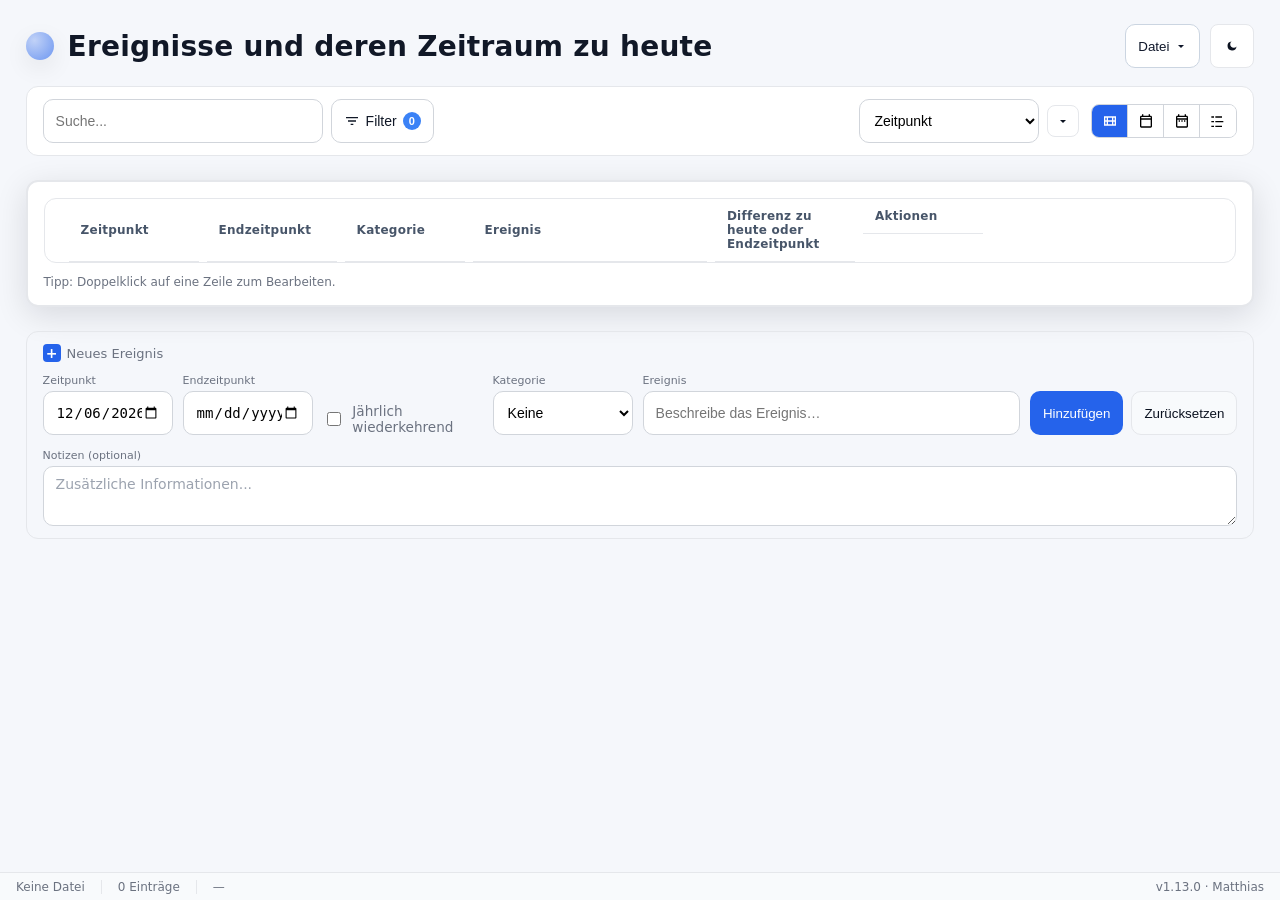
==== commit fd286005: "feat: Wochen- und Timeline-Ansicht, Dark Mode für alle Kalenderansichten (#5) - Wochenansicht mit 7-" ====
--- a/index.html
+++ b/index.html
@@ -12,6 +12,8 @@
   <meta name="apple-mobile-web-app-status-bar-style" content="default" />
   <meta name="apple-mobile-web-app-title" content="Ereignisse" />
   <link rel="manifest" href="manifest.json" />
+  <link rel="icon" type="image/svg+xml" href="icons/icon.svg" />
+  <link rel="icon" type="image/png" sizes="192x192" href="icons/icon-192.png" />
   <link rel="apple-touch-icon" href="icons/icon-192.png" />
   <!-- CSS -->
   <link rel="stylesheet" href="css/base.css" />
@@ -22,6 +24,7 @@
   <link rel="stylesheet" href="css/dialogs.css" />
   <link rel="stylesheet" href="css/statusbar.css" />
   <link rel="stylesheet" href="css/dark-mode.css" />
+  <link rel="stylesheet" href="css/calendar.css" />
 </head>
 <body>
   <div class="page">
@@ -82,6 +85,22 @@
             <svg viewBox="0 0 24 24" fill="currentColor"><path d="M12 16l-6-6h12z"/></svg>
           </button>
         </div>
+        <div class="toolbar toolbar-views">
+          <div class="view-toggle" role="group" aria-label="Ansicht wechseln">
+            <button class="view-btn active" data-view="table" title="Tabellenansicht">
+              <svg viewBox="0 0 24 24" fill="currentColor"><path d="M3 5v14h18V5H3zm4 2v4H5V7h2zm-2 6h2v4H5v-4zm4 4v-4h6v4H9zm6-6H9V7h6v4zm2 0V7h2v4h-2zm0 2h2v4h-2v-4z"/></svg>
+            </button>
+            <button class="view-btn" data-view="month" title="Monatsansicht">
+              <svg viewBox="0 0 24 24" fill="currentColor"><path d="M19 4h-1V2h-2v2H8V2H6v2H5c-1.1 0-2 .9-2 2v14c0 1.1.9 2 2 2h14c1.1 0 2-.9 2-2V6c0-1.1-.9-2-2-2zm0 16H5V10h14v10zm0-12H5V6h14v2z"/></svg>
+            </button>
+            <button class="view-btn" data-view="week" title="Wochenansicht">
+              <svg viewBox="0 0 24 24" fill="currentColor"><path d="M7 11h2v2H7v-2zm14-5v14c0 1.1-.9 2-2 2H5c-1.1 0-2-.9-2-2V6c0-1.1.9-2 2-2h1V2h2v2h8V2h2v2h1c1.1 0 2 .9 2 2zM5 8h14V6H5v2zm14 12V10H5v10h14zm-4-7h2v-2h-2v2zm-4 0h2v-2h-2v2z"/></svg>
+            </button>
+            <button class="view-btn" data-view="timeline" title="Timeline-Ansicht">
+              <svg viewBox="0 0 24 24" fill="currentColor"><path d="M2 12h4v2H2v-2zm6-7h10v2H8V5zm0 14h10v2H8v-2zm0-7h12v2H8v-2zm-6 7h4v2H2v-2zm0-14h4v2H2V5z"/></svg>
+            </button>
+          </div>
+        </div>
       </section>
 
       <!-- Aktive Filter-Tags -->
@@ -195,6 +214,65 @@
               Speichern...
             </button>
           </div>
+        </div>
+      </section>
+
+      <!-- Monatsansicht -->
+      <section id="calendarView" class="card card-calendar" style="display:none;">
+        <div class="calendar-header">
+          <button class="btn-icon" id="calPrev" title="Vorheriger Monat" aria-label="Vorheriger Monat">
+            <svg viewBox="0 0 24 24" fill="currentColor"><path d="M15.41 16.59L10.83 12l4.58-4.59L14 6l-6 6 6 6z"/></svg>
+          </button>
+          <div class="calendar-title" id="calMonthYear">Januar 2026</div>
+          <button class="btn-icon" id="calNext" title="Nächster Monat" aria-label="Nächster Monat">
+            <svg viewBox="0 0 24 24" fill="currentColor"><path d="M8.59 16.59L13.17 12 8.59 7.41 10 6l6 6-6 6z"/></svg>
+          </button>
+          <button class="btn btn-ghost" id="calToday">Heute</button>
+        </div>
+        <div class="calendar-grid">
+          <div class="calendar-weekdays">
+            <span>Mo</span><span>Di</span><span>Mi</span><span>Do</span><span>Fr</span><span>Sa</span><span>So</span>
+          </div>
+          <div class="calendar-days" id="calendarDays"></div>
+        </div>
+      </section>
+
+      <!-- Wochenansicht -->
+      <section id="weekView" class="card card-week" style="display:none;">
+        <div class="week-header">
+          <button class="btn-icon" id="weekPrev" title="Vorherige Woche" aria-label="Vorherige Woche">
+            <svg viewBox="0 0 24 24" fill="currentColor"><path d="M15.41 16.59L10.83 12l4.58-4.59L14 6l-6 6 6 6z"/></svg>
+          </button>
+          <div class="week-title" id="weekTitle">KW 5 (27.01 - 02.02.2026)</div>
+          <button class="btn-icon" id="weekNext" title="Nächste Woche" aria-label="Nächste Woche">
+            <svg viewBox="0 0 24 24" fill="currentColor"><path d="M8.59 16.59L13.17 12 8.59 7.41 10 6l6 6-6 6z"/></svg>
+          </button>
+          <button class="btn btn-ghost" id="weekToday">Heute</button>
+        </div>
+        <div class="week-grid" id="weekGrid"></div>
+      </section>
+
+      <!-- Timeline-Ansicht -->
+      <section id="timelineView" class="card card-timeline" style="display:none;">
+        <div class="timeline-header">
+          <button class="btn-icon" id="timelinePrev" title="Früher" aria-label="Früher">
+            <svg viewBox="0 0 24 24" fill="currentColor"><path d="M15.41 16.59L10.83 12l4.58-4.59L14 6l-6 6 6 6z"/></svg>
+          </button>
+          <div class="timeline-title" id="timelineTitle">Jan - Jun 2026</div>
+          <button class="btn-icon" id="timelineNext" title="Später" aria-label="Später">
+            <svg viewBox="0 0 24 24" fill="currentColor"><path d="M8.59 16.59L13.17 12 8.59 7.41 10 6l6 6-6 6z"/></svg>
+          </button>
+          <button class="btn btn-ghost" id="timelineToday">Heute</button>
+          <select id="timelineZoom" class="timeline-zoom" title="Zeitraum">
+            <option value="3">3 Monate</option>
+            <option value="6" selected>6 Monate</option>
+            <option value="12">12 Monate</option>
+          </select>
+        </div>
+        <div class="timeline-container">
+          <div class="timeline-months" id="timelineMonths"></div>
+          <div class="timeline-tracks" id="timelineTracks"></div>
+          <div class="timeline-today-line" id="timelineTodayLine"></div>
         </div>
       </section>
 
@@ -289,6 +367,8 @@
   <script src="js/utils.js"></script>
   <script src="js/data.js"></script>
   <script src="js/filters.js"></script>
+  <script src="js/views.js"></script>
+  <script src="js/calendar.js"></script>
   <script src="js/ui.js"></script>
   <script src="js/app.js"></script>
 </body>
--- a/css/base.css
+++ b/css/base.css
@@ -17,6 +17,9 @@
 
 *{ box-sizing:border-box; }
 
+/* Hidden file input for fallback file open */
+#fileInput{ display:none !important; }
+
 body {
   margin:0;
   min-height:100dvh;
--- a/css/dark-mode.css
+++ b/css/dark-mode.css
@@ -1,6 +1,6 @@
 /**
  * dark-mode.css - Alle Dark Mode Overrides
- * Ereignisse v1.11.0
+ * Ereignisse v1.12.0
  */
 
 /* === Dark mode ===================================================== */
@@ -260,3 +260,263 @@
   border-color:#64748b;
   color:#e5e7eb;
 }
+
+/* ========================================
+   Calendar View Dark Mode
+   ======================================== */
+
+/* Calendar Card */
+[data-theme="dark"] .card-calendar {
+  background:var(--card);
+  border-color:#334155;
+}
+
+/* Calendar Header */
+[data-theme="dark"] .calendar-header {
+  border-color:#334155;
+}
+[data-theme="dark"] .calendar-title {
+  color:var(--ink);
+}
+
+/* Weekday Headers */
+[data-theme="dark"] .calendar-weekdays span {
+  color:#64748b;
+}
+
+/* Day Cells */
+[data-theme="dark"] .calendar-day {
+  background:var(--card);
+  border-color:#334155;
+}
+[data-theme="dark"] .calendar-day.other-month {
+  background:#0b1220;
+}
+[data-theme="dark"] .calendar-day.weekend {
+  background:#111827;
+}
+[data-theme="dark"] .calendar-day.has-events {
+  background:#131d2e;
+}
+[data-theme="dark"] .calendar-day.has-events:hover {
+  background:#1e293b;
+  border-color:#3b82f6;
+}
+[data-theme="dark"] .calendar-day.today {
+  border-color:#3b82f6;
+}
+[data-theme="dark"] .calendar-day.today .day-number {
+  background:#3b82f6;
+  color:#fff;
+}
+[data-theme="dark"] .day-number {
+  color:var(--ink);
+}
+[data-theme="dark"] .calendar-day.other-month .day-number {
+  color:#64748b;
+}
+
+/* Event Dots Dark Mode - brighter colors */
+[data-theme="dark"] .event-dot.cat-none { background:#9ca3af; }
+[data-theme="dark"] .event-dot.cat-geburtstag { background:#f472b6; }
+[data-theme="dark"] .event-dot.cat-todestag { background:#d1d5db; }
+[data-theme="dark"] .event-dot.cat-jahrestag { background:#f87171; }
+[data-theme="dark"] .event-dot.cat-jubilaeum { background:#a78bfa; }
+[data-theme="dark"] .event-dot.cat-projekt { background:#38bdf8; }
+[data-theme="dark"] .event-dot.cat-termin { background:#fbbf24; }
+[data-theme="dark"] .event-dot.cat-erinnerung { background:#34d399; }
+[data-theme="dark"] .event-dot.cat-sonstiges { background:#94a3b8; }
+
+[data-theme="dark"] .event-more {
+  color:#64748b;
+}
+
+/* View Toggle Dark Mode */
+[data-theme="dark"] .view-toggle {
+  border-color:#334155;
+}
+[data-theme="dark"] .view-btn {
+  background:#0f172a;
+  color:#e5e7eb;
+}
+[data-theme="dark"] .view-btn:not(:last-child) {
+  border-color:#334155;
+}
+[data-theme="dark"] .view-btn:hover {
+  background:#1e293b;
+}
+[data-theme="dark"] .view-btn.active {
+  background:#3b82f6;
+  color:#fff;
+}
+
+/* Day Detail Modal Dark Mode */
+[data-theme="dark"] .day-detail-modal {
+  background:var(--card);
+  border-color:#334155;
+}
+[data-theme="dark"] .day-event-item {
+  background:#0f172a;
+  border-color:#334155;
+}
+[data-theme="dark"] .day-event-item:hover {
+  background:#1e293b;
+}
+[data-theme="dark"] .day-event-text {
+  color:var(--ink);
+}
+[data-theme="dark"] .day-event-notes {
+  color:#94a3b8;
+}
+[data-theme="dark"] .day-event-dates {
+  color:#64748b;
+}
+[data-theme="dark"] .day-event-recurring {
+  color:#34d399;
+}
+[data-theme="dark"] .day-no-events {
+  color:#64748b;
+}
+
+/* Highlight Row Animation Dark Mode */
+[data-theme="dark"] .highlight-row td {
+  animation: highlight-pulse-dark 2s ease-out;
+}
+@keyframes highlight-pulse-dark {
+  0%, 30% { background: #422006 !important; }
+  100% { background: inherit; }
+}
+
+/* ========================================
+   Week View Dark Mode
+   ======================================== */
+
+[data-theme="dark"] .card-week {
+  background:var(--card);
+  border-color:#334155;
+}
+
+[data-theme="dark"] .week-header {
+  border-color:#334155;
+}
+
+[data-theme="dark"] .week-title {
+  color:var(--ink);
+}
+
+[data-theme="dark"] .week-day {
+  border-color:#334155;
+}
+
+[data-theme="dark"] .week-day.today {
+  background:#131d2e;
+}
+
+[data-theme="dark"] .week-day.weekend {
+  background:#111827;
+}
+
+[data-theme="dark"] .week-day-label {
+  border-color:#334155;
+  color:var(--ink);
+}
+
+[data-theme="dark"] .week-day-name {
+  color:#64748b;
+}
+
+[data-theme="dark"] .week-day.today .week-day-date {
+  background:#3b82f6;
+  color:#fff;
+}
+
+/* Week Event Colors Dark Mode */
+[data-theme="dark"] .week-event.cat-none { background:#1f2937; color:#9ca3af; }
+[data-theme="dark"] .week-event.cat-geburtstag { background:#4c1d4c; color:#f472b6; }
+[data-theme="dark"] .week-event.cat-todestag { background:#374151; color:#d1d5db; }
+[data-theme="dark"] .week-event.cat-jahrestag { background:#7f1d1d; color:#f87171; }
+[data-theme="dark"] .week-event.cat-jubilaeum { background:#3b2d6b; color:#a78bfa; }
+[data-theme="dark"] .week-event.cat-projekt { background:#0c3d5a; color:#38bdf8; }
+[data-theme="dark"] .week-event.cat-termin { background:#4a3412; color:#fbbf24; }
+[data-theme="dark"] .week-event.cat-erinnerung { background:#0a3d2e; color:#34d399; }
+[data-theme="dark"] .week-event.cat-sonstiges { background:#1e293b; color:#94a3b8; }
+
+[data-theme="dark"] .week-event:hover {
+  box-shadow:0 2px 8px rgba(0,0,0,.3);
+}
+
+/* ========================================
+   Timeline View Dark Mode
+   ======================================== */
+
+[data-theme="dark"] .card-timeline {
+  background:var(--card);
+  border-color:#334155;
+}
+
+[data-theme="dark"] .timeline-header {
+  border-color:#334155;
+}
+
+[data-theme="dark"] .timeline-title {
+  color:var(--ink);
+}
+
+[data-theme="dark"] .timeline-zoom {
+  background:#0f172a;
+  border-color:#334155;
+  color:#e5e7eb;
+}
+
+[data-theme="dark"] .timeline-months {
+  background:var(--card);
+  border-color:#334155;
+}
+
+[data-theme="dark"] .timeline-month {
+  color:var(--ink);
+  border-color:#334155;
+}
+
+[data-theme="dark"] .timeline-month.current {
+  background:#131d2e;
+  color:#93c5fd;
+}
+
+/* Timeline Bar Colors Dark Mode */
+[data-theme="dark"] .timeline-bar.cat-none { background:#374151; color:#9ca3af; }
+[data-theme="dark"] .timeline-bar.cat-geburtstag { background:#831843; color:#f9a8d4; }
+[data-theme="dark"] .timeline-bar.cat-todestag { background:#374151; color:#d1d5db; }
+[data-theme="dark"] .timeline-bar.cat-jahrestag { background:#7f1d1d; color:#fca5a5; }
+[data-theme="dark"] .timeline-bar.cat-jubilaeum { background:#4c1d95; color:#c4b5fd; }
+[data-theme="dark"] .timeline-bar.cat-projekt { background:#0c4a6e; color:#7dd3fc; }
+[data-theme="dark"] .timeline-bar.cat-termin { background:#78350f; color:#fcd34d; }
+[data-theme="dark"] .timeline-bar.cat-erinnerung { background:#064e3b; color:#6ee7b7; }
+[data-theme="dark"] .timeline-bar.cat-sonstiges { background:#334155; color:#94a3b8; }
+
+[data-theme="dark"] .timeline-bar:hover {
+  box-shadow:0 2px 8px rgba(0,0,0,.4);
+}
+
+/* Timeline Marker Colors Dark Mode */
+[data-theme="dark"] .timeline-marker.cat-none { background:#9ca3af; }
+[data-theme="dark"] .timeline-marker.cat-geburtstag { background:#f472b6; }
+[data-theme="dark"] .timeline-marker.cat-todestag { background:#d1d5db; }
+[data-theme="dark"] .timeline-marker.cat-jahrestag { background:#f87171; }
+[data-theme="dark"] .timeline-marker.cat-jubilaeum { background:#a78bfa; }
+[data-theme="dark"] .timeline-marker.cat-projekt { background:#38bdf8; }
+[data-theme="dark"] .timeline-marker.cat-termin { background:#fbbf24; }
+[data-theme="dark"] .timeline-marker.cat-erinnerung { background:#34d399; }
+[data-theme="dark"] .timeline-marker.cat-sonstiges { background:#94a3b8; }
+
+[data-theme="dark"] .timeline-today-line {
+  background:#3b82f6;
+}
+
+[data-theme="dark"] .timeline-today-line::before {
+  color:#93c5fd;
+}
+
+[data-theme="dark"] .timeline-empty {
+  color:#64748b;
+}
--- a/css/calendar.css
+++ b/css/calendar.css
@@ -0,0 +1,866 @@
+/**
+ * calendar.css - Calendar View Styles
+ * Ereignisse v1.12.0
+ */
+
+/* ========================================
+   View Toggle
+   ======================================== */
+
+.toolbar-views {
+  margin-left: auto;
+}
+
+.view-toggle {
+  display: inline-flex;
+  border: 1px solid #d1d5db;
+  border-radius: 8px;
+  overflow: hidden;
+}
+
+.view-btn {
+  display: inline-flex;
+  align-items: center;
+  justify-content: center;
+  width: 36px;
+  height: 32px;
+  background: #fff;
+  border: none;
+  cursor: pointer;
+  transition: background 0.15s, color 0.15s;
+}
+
+.view-btn:not(:last-child) {
+  border-right: 1px solid #d1d5db;
+}
+
+.view-btn:hover {
+  background: #f8fafc;
+}
+
+.view-btn.active {
+  background: var(--primary);
+  color: #fff;
+}
+
+.view-btn svg {
+  width: 16px;
+  height: 16px;
+}
+
+/* ========================================
+   Calendar Card
+   ======================================== */
+
+.card-calendar {
+  background: var(--card);
+  padding: 0;
+}
+
+/* ========================================
+   Calendar Header
+   ======================================== */
+
+.calendar-header {
+  display: flex;
+  align-items: center;
+  justify-content: center;
+  gap: 12px;
+  padding: 16px;
+  border-bottom: 1px solid #e5e7eb;
+}
+
+.calendar-title {
+  font-size: 18px;
+  font-weight: 600;
+  min-width: 180px;
+  text-align: center;
+  color: var(--ink);
+}
+
+#calToday {
+  margin-left: 8px;
+}
+
+/* ========================================
+   Calendar Grid
+   ======================================== */
+
+.calendar-grid {
+  padding: 16px;
+}
+
+.calendar-weekdays {
+  display: grid;
+  grid-template-columns: repeat(7, 1fr);
+  gap: 4px;
+  margin-bottom: 8px;
+}
+
+.calendar-weekdays span {
+  text-align: center;
+  font-size: 12px;
+  font-weight: 500;
+  color: var(--muted);
+  padding: 8px 0;
+}
+
+.calendar-days {
+  display: grid;
+  grid-template-columns: repeat(7, 1fr);
+  gap: 4px;
+}
+
+/* ========================================
+   Day Cell
+   ======================================== */
+
+.calendar-day {
+  min-height: 90px;
+  padding: 8px;
+  border: 1px solid #e5e7eb;
+  border-radius: 8px;
+  background: var(--card);
+  cursor: default;
+  display: flex;
+  flex-direction: column;
+  transition: background 0.15s, border-color 0.15s, box-shadow 0.15s;
+  position: relative;
+}
+
+.calendar-day.has-events {
+  cursor: pointer;
+  background: #f0f7ff;
+}
+
+.calendar-day.has-events:hover {
+  background: #f8fafc;
+  border-color: var(--primary);
+  box-shadow: 0 2px 8px rgba(37, 99, 235, 0.1);
+}
+
+.calendar-day.other-month {
+  background: #f9fafb;
+  opacity: 0.5;
+}
+
+.calendar-day.other-month .day-number {
+  color: var(--muted);
+}
+
+.calendar-day.today {
+  border-color: var(--primary);
+  border-width: 2px;
+}
+
+.calendar-day.today .day-number {
+  background: var(--primary);
+  color: #fff;
+}
+
+.calendar-day.weekend {
+  background: #fafafa;
+}
+
+/* ========================================
+   Day Number
+   ======================================== */
+
+.day-number {
+  display: inline-flex;
+  align-items: center;
+  justify-content: center;
+  width: 26px;
+  height: 26px;
+  font-size: 13px;
+  font-weight: 500;
+  border-radius: 50%;
+  color: var(--ink);
+}
+
+/* ========================================
+   Event Dots
+   ======================================== */
+
+.day-events {
+  display: flex;
+  flex-wrap: wrap;
+  gap: 4px;
+  margin-top: auto;
+  padding-top: 6px;
+}
+
+.event-dot {
+  width: 8px;
+  height: 8px;
+  border-radius: 50%;
+  flex-shrink: 0;
+  cursor: pointer;
+}
+
+/* Category colors for dots */
+.event-dot.cat-none { background: #6b7280; }
+.event-dot.cat-geburtstag { background: #be185d; }
+.event-dot.cat-todestag { background: #1f2937; }
+.event-dot.cat-jahrestag { background: #dc2626; }
+.event-dot.cat-jubilaeum { background: #7c3aed; }
+.event-dot.cat-projekt { background: #0369a1; }
+.event-dot.cat-termin { background: #b45309; }
+.event-dot.cat-erinnerung { background: #047857; }
+.event-dot.cat-sonstiges { background: #475569; }
+
+.event-more {
+  font-size: 10px;
+  color: var(--muted);
+  font-weight: 500;
+  line-height: 8px;
+}
+
+/* ========================================
+   Day Detail Modal
+   ======================================== */
+
+.day-detail-modal {
+  max-width: 480px;
+  width: 90vw;
+}
+
+.day-detail-modal .modal-title {
+  font-size: 16px;
+}
+
+.day-events-list {
+  display: flex;
+  flex-direction: column;
+  gap: 8px;
+  max-height: 400px;
+  overflow-y: auto;
+}
+
+.day-event-item {
+  display: flex;
+  align-items: flex-start;
+  gap: 12px;
+  padding: 12px;
+  border: 1px solid #e5e7eb;
+  border-radius: 8px;
+  background: #fff;
+  transition: background 0.15s;
+}
+
+.day-event-item:hover {
+  background: #f8fafc;
+}
+
+.day-event-category {
+  flex-shrink: 0;
+}
+
+.day-event-info {
+  flex: 1;
+  min-width: 0;
+}
+
+.day-event-text {
+  font-size: 14px;
+  font-weight: 500;
+  color: var(--ink);
+  word-break: break-word;
+}
+
+.day-event-notes {
+  font-size: 12px;
+  color: var(--muted);
+  margin-top: 4px;
+  white-space: pre-wrap;
+  word-break: break-word;
+}
+
+.day-event-dates {
+  font-size: 11px;
+  color: var(--muted);
+  margin-top: 4px;
+}
+
+.day-event-recurring {
+  display: inline-flex;
+  align-items: center;
+  gap: 4px;
+  font-size: 11px;
+  color: #059669;
+  margin-top: 4px;
+}
+
+.day-event-recurring svg {
+  width: 12px;
+  height: 12px;
+}
+
+.day-no-events {
+  text-align: center;
+  color: var(--muted);
+  padding: 24px;
+}
+
+/* ========================================
+   Highlight Row Animation (for edit from calendar)
+   ======================================== */
+
+.highlight-row td {
+  animation: highlight-pulse 2s ease-out;
+}
+
+@keyframes highlight-pulse {
+  0%, 30% { background: #fef3c7 !important; }
+  100% { background: inherit; }
+}
+
+/* ========================================
+   Responsive Design
+   ======================================== */
+
+@media (max-width: 900px) {
+  .calendar-day {
+    min-height: 80px;
+    padding: 6px;
+  }
+
+  .day-number {
+    width: 24px;
+    height: 24px;
+    font-size: 12px;
+  }
+}
+
+@media (max-width: 768px) {
+  .calendar-day {
+    min-height: 65px;
+    padding: 4px;
+  }
+
+  .day-number {
+    width: 22px;
+    height: 22px;
+    font-size: 11px;
+  }
+
+  .event-dot {
+    width: 6px;
+    height: 6px;
+  }
+
+  .day-events {
+    gap: 3px;
+  }
+
+  .calendar-header {
+    flex-wrap: wrap;
+    gap: 8px;
+    padding: 12px;
+  }
+
+  .calendar-title {
+    font-size: 16px;
+    min-width: 150px;
+  }
+
+  #calToday {
+    margin-left: 0;
+  }
+
+  .calendar-grid {
+    padding: 12px;
+  }
+
+  .calendar-weekdays span {
+    font-size: 11px;
+    padding: 6px 0;
+  }
+}
+
+@media (max-width: 540px) {
+  .calendar-day {
+    min-height: 55px;
+  }
+
+  .day-number {
+    width: 20px;
+    height: 20px;
+    font-size: 10px;
+  }
+
+  .day-events {
+    display: none;
+  }
+
+  /* Show single indicator dot on small screens */
+  .calendar-day.has-events::after {
+    content: "";
+    position: absolute;
+    bottom: 4px;
+    left: 50%;
+    transform: translateX(-50%);
+    width: 5px;
+    height: 5px;
+    background: var(--primary);
+    border-radius: 50%;
+  }
+
+  .calendar-weekdays span {
+    font-size: 10px;
+  }
+
+  .calendar-header {
+    padding: 10px;
+  }
+
+  .calendar-title {
+    font-size: 14px;
+    min-width: auto;
+    order: -1;
+    width: 100%;
+    margin-bottom: 4px;
+  }
+}
+
+/* ========================================
+   Week View
+   ======================================== */
+
+.card-week {
+  background: var(--card);
+  padding: 0;
+}
+
+.week-header {
+  display: flex;
+  align-items: center;
+  justify-content: center;
+  gap: 12px;
+  padding: 16px;
+  border-bottom: 1px solid #e5e7eb;
+}
+
+.week-title {
+  font-size: 18px;
+  font-weight: 600;
+  min-width: 280px;
+  text-align: center;
+  color: var(--ink);
+}
+
+#weekToday {
+  margin-left: 8px;
+}
+
+.week-grid {
+  display: flex;
+  flex-direction: column;
+}
+
+.week-day {
+  display: flex;
+  min-height: 60px;
+  border-bottom: 1px solid #e5e7eb;
+}
+
+.week-day:last-child {
+  border-bottom: none;
+}
+
+.week-day.today {
+  background: #f0f7ff;
+}
+
+.week-day.weekend {
+  background: #fafafa;
+}
+
+.week-day-label {
+  width: 120px;
+  flex-shrink: 0;
+  padding: 12px;
+  font-weight: 500;
+  color: var(--ink);
+  border-right: 1px solid #e5e7eb;
+  display: flex;
+  flex-direction: column;
+  gap: 2px;
+}
+
+.week-day-name {
+  font-size: 12px;
+  color: var(--muted);
+  text-transform: uppercase;
+}
+
+.week-day-date {
+  font-size: 16px;
+  font-weight: 600;
+}
+
+.week-day.today .week-day-date {
+  display: inline-flex;
+  align-items: center;
+  justify-content: center;
+  width: 28px;
+  height: 28px;
+  background: var(--primary);
+  color: #fff;
+  border-radius: 50%;
+}
+
+.week-day-events {
+  flex: 1;
+  display: flex;
+  flex-wrap: wrap;
+  align-content: flex-start;
+  gap: 6px;
+  padding: 8px 12px;
+}
+
+.week-event {
+  display: inline-flex;
+  align-items: center;
+  gap: 6px;
+  padding: 6px 10px;
+  border-radius: 6px;
+  font-size: 13px;
+  cursor: pointer;
+  transition: transform 0.1s, box-shadow 0.1s;
+  max-width: 100%;
+}
+
+.week-event:hover {
+  transform: translateY(-1px);
+  box-shadow: 0 2px 8px rgba(0, 0, 0, 0.1);
+}
+
+.week-event-text {
+  overflow: hidden;
+  text-overflow: ellipsis;
+  white-space: nowrap;
+}
+
+.week-event-recurring {
+  font-size: 11px;
+  opacity: 0.8;
+}
+
+/* Week Event Category Colors */
+.week-event.cat-none { background: #f3f4f6; color: #374151; }
+.week-event.cat-geburtstag { background: #fce7f3; color: #9d174d; }
+.week-event.cat-todestag { background: #f3f4f6; color: #1f2937; }
+.week-event.cat-jahrestag { background: #fee2e2; color: #991b1b; }
+.week-event.cat-jubilaeum { background: #ede9fe; color: #5b21b6; }
+.week-event.cat-projekt { background: #e0f2fe; color: #075985; }
+.week-event.cat-termin { background: #fef3c7; color: #92400e; }
+.week-event.cat-erinnerung { background: #d1fae5; color: #065f46; }
+.week-event.cat-sonstiges { background: #f1f5f9; color: #475569; }
+
+/* Week View Responsive */
+@media (max-width: 768px) {
+  .week-header {
+    flex-wrap: wrap;
+    gap: 8px;
+    padding: 12px;
+  }
+
+  .week-title {
+    font-size: 14px;
+    min-width: auto;
+    order: -1;
+    width: 100%;
+    margin-bottom: 4px;
+  }
+
+  #weekToday {
+    margin-left: 0;
+  }
+
+  .week-day-label {
+    width: 80px;
+    padding: 8px;
+  }
+
+  .week-day-name {
+    font-size: 10px;
+  }
+
+  .week-day-date {
+    font-size: 14px;
+  }
+
+  .week-day-events {
+    padding: 6px 8px;
+  }
+
+  .week-event {
+    padding: 4px 8px;
+    font-size: 12px;
+  }
+}
+
+@media (max-width: 540px) {
+  .week-day-label {
+    width: 60px;
+    padding: 6px;
+  }
+
+  .week-day-name {
+    font-size: 9px;
+  }
+
+  .week-day-date {
+    font-size: 13px;
+  }
+
+  .week-event {
+    padding: 3px 6px;
+    font-size: 11px;
+    gap: 4px;
+  }
+
+  .week-event-recurring {
+    display: none;
+  }
+}
+
+/* ========================================
+   Timeline View
+   ======================================== */
+
+.card-timeline {
+  background: var(--card);
+  padding: 0;
+}
+
+.timeline-header {
+  display: flex;
+  align-items: center;
+  justify-content: center;
+  gap: 12px;
+  padding: 16px;
+  border-bottom: 1px solid #e5e7eb;
+}
+
+.timeline-title {
+  font-size: 18px;
+  font-weight: 600;
+  min-width: 200px;
+  text-align: center;
+  color: var(--ink);
+}
+
+#timelineToday {
+  margin-left: 8px;
+}
+
+.timeline-zoom {
+  margin-left: 8px;
+  padding: 6px 10px;
+  border: 1px solid #d1d5db;
+  border-radius: 6px;
+  background: #fff;
+  font-size: 13px;
+  cursor: pointer;
+}
+
+.timeline-container {
+  position: relative;
+  overflow-x: auto;
+  min-height: 200px;
+}
+
+.timeline-months {
+  display: flex;
+  position: sticky;
+  top: 0;
+  background: var(--card);
+  border-bottom: 1px solid #e5e7eb;
+  z-index: 5;
+}
+
+.timeline-month {
+  flex: 1;
+  min-width: 60px;
+  text-align: center;
+  padding: 10px 8px;
+  font-size: 13px;
+  font-weight: 500;
+  color: var(--ink);
+  border-right: 1px solid #e5e7eb;
+  box-sizing: border-box;
+}
+
+.timeline-month:last-child {
+  border-right: none;
+}
+
+.timeline-month.current {
+  background: #f0f7ff;
+  color: var(--primary);
+}
+
+.timeline-tracks {
+  position: relative;
+  padding: 16px 0;
+  min-height: 150px;
+}
+
+.timeline-track {
+  position: relative;
+  height: 32px;
+  margin: 4px 0;
+}
+
+.timeline-bar {
+  position: absolute;
+  height: 26px;
+  border-radius: 4px;
+  padding: 4px 10px;
+  font-size: 12px;
+  font-weight: 500;
+  white-space: nowrap;
+  overflow: hidden;
+  text-overflow: ellipsis;
+  cursor: pointer;
+  transition: transform 0.1s, box-shadow 0.1s;
+  display: flex;
+  align-items: center;
+  gap: 6px;
+}
+
+.timeline-bar:hover {
+  transform: translateY(-1px);
+  box-shadow: 0 2px 8px rgba(0, 0, 0, 0.15);
+  z-index: 10;
+}
+
+.timeline-bar-text {
+  overflow: hidden;
+  text-overflow: ellipsis;
+}
+
+/* Timeline Bar Category Colors */
+.timeline-bar.cat-none { background: #e5e7eb; color: #374151; }
+.timeline-bar.cat-geburtstag { background: #fbcfe8; color: #9d174d; }
+.timeline-bar.cat-todestag { background: #d1d5db; color: #1f2937; }
+.timeline-bar.cat-jahrestag { background: #fecaca; color: #991b1b; }
+.timeline-bar.cat-jubilaeum { background: #ddd6fe; color: #5b21b6; }
+.timeline-bar.cat-projekt { background: #bae6fd; color: #075985; }
+.timeline-bar.cat-termin { background: #fde68a; color: #92400e; }
+.timeline-bar.cat-erinnerung { background: #a7f3d0; color: #065f46; }
+.timeline-bar.cat-sonstiges { background: #e2e8f0; color: #475569; }
+
+/* Timeline Marker (for single-day events) */
+.timeline-marker {
+  position: absolute;
+  width: 10px;
+  height: 10px;
+  border-radius: 50%;
+  transform: translateX(-50%);
+  cursor: pointer;
+  transition: transform 0.1s;
+  top: 8px;
+}
+
+.timeline-marker:hover {
+  transform: translateX(-50%) scale(1.3);
+}
+
+/* Timeline Marker Category Colors */
+.timeline-marker.cat-none { background: #6b7280; }
+.timeline-marker.cat-geburtstag { background: #db2777; }
+.timeline-marker.cat-todestag { background: #1f2937; }
+.timeline-marker.cat-jahrestag { background: #dc2626; }
+.timeline-marker.cat-jubilaeum { background: #7c3aed; }
+.timeline-marker.cat-projekt { background: #0284c7; }
+.timeline-marker.cat-termin { background: #d97706; }
+.timeline-marker.cat-erinnerung { background: #059669; }
+.timeline-marker.cat-sonstiges { background: #475569; }
+
+/* Today line */
+.timeline-today-line {
+  position: absolute;
+  top: 0;
+  bottom: 0;
+  width: 2px;
+  background: var(--primary);
+  z-index: 8;
+  pointer-events: none;
+}
+
+.timeline-today-line::before {
+  content: 'Heute';
+  position: absolute;
+  top: -20px;
+  left: 50%;
+  transform: translateX(-50%);
+  font-size: 10px;
+  color: var(--primary);
+  font-weight: 600;
+  white-space: nowrap;
+}
+
+/* No events message */
+.timeline-empty {
+  text-align: center;
+  color: var(--muted);
+  padding: 40px 20px;
+  font-size: 14px;
+}
+
+/* Timeline Responsive */
+@media (max-width: 768px) {
+  .timeline-header {
+    flex-wrap: wrap;
+    gap: 8px;
+    padding: 12px;
+  }
+
+  .timeline-title {
+    font-size: 14px;
+    min-width: auto;
+    order: -1;
+    width: 100%;
+    margin-bottom: 4px;
+  }
+
+  #timelineToday {
+    margin-left: 0;
+  }
+
+  .timeline-zoom {
+    margin-left: 0;
+  }
+
+  .timeline-month {
+    min-width: 80px;
+    padding: 8px 4px;
+    font-size: 11px;
+  }
+
+  .timeline-bar {
+    font-size: 11px;
+    padding: 3px 6px;
+  }
+}
+
+@media (max-width: 540px) {
+  .timeline-month {
+    min-width: 60px;
+    font-size: 10px;
+  }
+
+  .timeline-bar {
+    font-size: 10px;
+    height: 22px;
+    padding: 2px 4px;
+  }
+
+  .timeline-marker {
+    width: 8px;
+    height: 8px;
+  }
+}
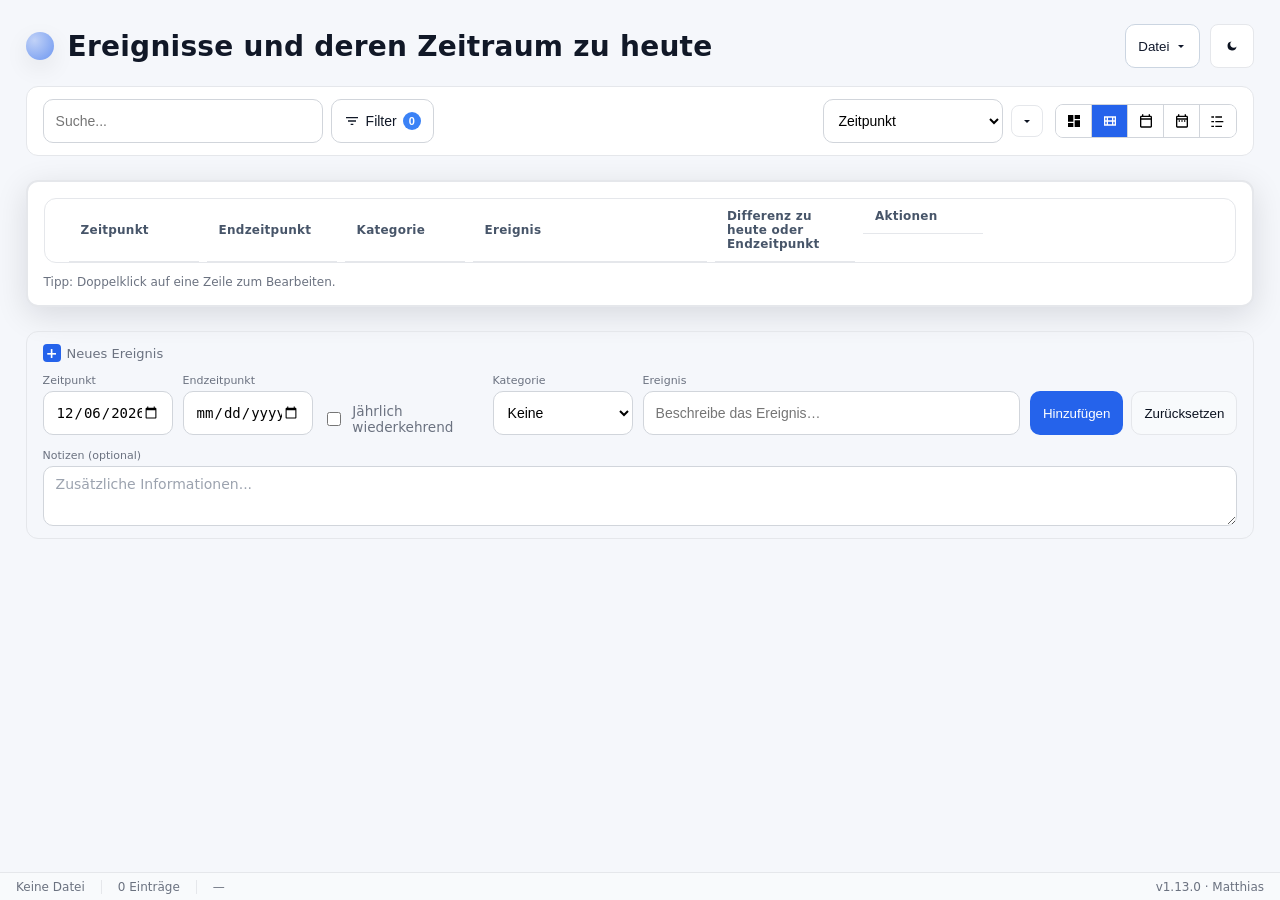
==== commit 60ffe563: "feat: Dashboard-Ansicht mit Übersicht implementiert (#6) - Neue Dashboard-Ansicht als fünfte View-Op" ====
--- a/index.html
+++ b/index.html
@@ -25,6 +25,7 @@
   <link rel="stylesheet" href="css/statusbar.css" />
   <link rel="stylesheet" href="css/dark-mode.css" />
   <link rel="stylesheet" href="css/calendar.css" />
+  <link rel="stylesheet" href="css/dashboard.css" />
 </head>
 <body>
   <div class="page">
@@ -87,6 +88,9 @@
         </div>
         <div class="toolbar toolbar-views">
           <div class="view-toggle" role="group" aria-label="Ansicht wechseln">
+            <button class="view-btn" data-view="dashboard" title="Dashboard">
+              <svg viewBox="0 0 24 24" fill="currentColor"><path d="M3 13h8V3H3v10zm0 8h8v-6H3v6zm10 0h8V11h-8v10zm0-18v6h8V3h-8z"/></svg>
+            </button>
             <button class="view-btn active" data-view="table" title="Tabellenansicht">
               <svg viewBox="0 0 24 24" fill="currentColor"><path d="M3 5v14h18V5H3zm4 2v4H5V7h2zm-2 6h2v4H5v-4zm4 4v-4h6v4H9zm6-6H9V7h6v4zm2 0V7h2v4h-2zm0 2h2v4h-2v-4z"/></svg>
             </button>
@@ -214,6 +218,38 @@
               Speichern...
             </button>
           </div>
+        </div>
+      </section>
+
+      <!-- Dashboard -->
+      <section id="dashboardView" class="dashboard" style="display:none;">
+        <div class="dashboard-card dashboard-upcoming">
+          <h3 class="dashboard-card-title">
+            <svg viewBox="0 0 24 24" fill="currentColor"><path d="M19 4h-1V2h-2v2H8V2H6v2H5c-1.1 0-2 .9-2 2v14c0 1.1.9 2 2 2h14c1.1 0 2-.9 2-2V6c0-1.1-.9-2-2-2zm0 16H5V10h14v10zm0-12H5V6h14v2z"/></svg>
+            Anstehend
+          </h3>
+          <div id="dashboardUpcoming" class="dashboard-card-content"></div>
+        </div>
+        <div class="dashboard-card dashboard-recent">
+          <h3 class="dashboard-card-title">
+            <svg viewBox="0 0 24 24" fill="currentColor"><path d="M11 17v-5h2v5h-2zm0-8V7h2v2h-2zm1-7C6.48 2 2 6.48 2 12s4.48 10 10 10 10-4.48 10-10S17.52 2 12 2zm0 18c-4.41 0-8-3.59-8-8s3.59-8 8-8 8 3.59 8 8-3.59 8-8 8z"/></svg>
+            Kürzlich vergangen
+          </h3>
+          <div id="dashboardRecent" class="dashboard-card-content"></div>
+        </div>
+        <div class="dashboard-card dashboard-milestones">
+          <h3 class="dashboard-card-title">
+            <svg viewBox="0 0 24 24" fill="currentColor"><path d="M12 2C6.48 2 2 6.48 2 12s4.48 10 10 10 10-4.48 10-10S17.52 2 12 2zm-2 15l-5-5 1.41-1.41L10 14.17l7.59-7.59L19 8l-9 9z"/></svg>
+            Meilensteine
+          </h3>
+          <div id="dashboardMilestones" class="dashboard-card-content"></div>
+        </div>
+        <div class="dashboard-card dashboard-stats">
+          <h3 class="dashboard-card-title">
+            <svg viewBox="0 0 24 24" fill="currentColor"><path d="M19 3H5c-1.1 0-2 .9-2 2v14c0 1.1.9 2 2 2h14c1.1 0 2-.9 2-2V5c0-1.1-.9-2-2-2zM9 17H7v-7h2v7zm4 0h-2V7h2v10zm4 0h-2v-4h2v4z"/></svg>
+            Statistiken
+          </h3>
+          <div id="dashboardStats" class="dashboard-card-content"></div>
         </div>
       </section>
 
@@ -369,6 +405,7 @@
   <script src="js/filters.js"></script>
   <script src="js/views.js"></script>
   <script src="js/calendar.js"></script>
+  <script src="js/dashboard.js"></script>
   <script src="js/ui.js"></script>
   <script src="js/app.js"></script>
 </body>
--- a/css/dark-mode.css
+++ b/css/dark-mode.css
@@ -520,3 +520,91 @@
 [data-theme="dark"] .timeline-empty {
   color:#64748b;
 }
+
+/* ========================================
+   Dashboard View Dark Mode
+   ======================================== */
+
+[data-theme="dark"] .dashboard-card {
+  background:var(--card);
+  border:1px solid #334155;
+  box-shadow:none;
+}
+
+[data-theme="dark"] .dashboard-card-title {
+  color:#64748b;
+}
+
+[data-theme="dark"] .dashboard-empty {
+  color:#64748b;
+}
+
+[data-theme="dark"] .dashboard-group-header {
+  color:#64748b;
+  border-color:#334155;
+}
+
+[data-theme="dark"] .dashboard-event:hover {
+  background:#1e293b;
+}
+
+[data-theme="dark"] .dashboard-event-text {
+  color:var(--ink);
+}
+
+[data-theme="dark"] .dashboard-event-age {
+  background:#1e293b;
+  color:#94a3b8;
+}
+
+[data-theme="dark"] .dashboard-event-date {
+  color:#64748b;
+}
+
+[data-theme="dark"] .dashboard-event-relative {
+  color:#93c5fd;
+}
+
+[data-theme="dark"] .dashboard-milestone:hover {
+  background:#1e293b;
+}
+
+[data-theme="dark"] .dashboard-milestone-icon {
+  background:#1e293b;
+}
+
+[data-theme="dark"] .dashboard-milestone-text {
+  color:var(--ink);
+}
+
+[data-theme="dark"] .dashboard-milestone-label {
+  color:#93c5fd;
+}
+
+[data-theme="dark"] .dashboard-milestone-date {
+  color:#64748b;
+}
+
+[data-theme="dark"] .dashboard-stats-total {
+  color:var(--ink);
+}
+
+[data-theme="dark"] .dashboard-stat-label {
+  color:#64748b;
+}
+
+[data-theme="dark"] .dashboard-stat-bar-container {
+  background:#1e293b;
+}
+
+[data-theme="dark"] .dashboard-stat-count {
+  color:var(--ink);
+}
+
+[data-theme="dark"] .dashboard-stats-info {
+  border-color:#334155;
+}
+
+[data-theme="dark"] .dashboard-stat-info-item {
+  color:#94a3b8;
+}
--- a/css/dashboard.css
+++ b/css/dashboard.css
@@ -0,0 +1,313 @@
+/**
+ * dashboard.css - Dashboard View Styles
+ * Ereignisse v1.14.0
+ */
+
+/* Dashboard Grid Layout */
+.dashboard {
+  display: grid;
+  grid-template-columns: repeat(auto-fit, minmax(320px, 1fr));
+  gap: 1.5rem;
+  padding: 0;
+}
+
+/* Dashboard Card */
+.dashboard-card {
+  background: var(--card);
+  border-radius: var(--radius);
+  padding: 1.25rem;
+  box-shadow: var(--shadow);
+  min-height: 200px;
+  display: flex;
+  flex-direction: column;
+}
+
+.dashboard-card-title {
+  display: flex;
+  align-items: center;
+  gap: 0.5rem;
+  margin: 0 0 1rem 0;
+  font-size: 0.875rem;
+  font-weight: 600;
+  color: var(--muted);
+  text-transform: uppercase;
+  letter-spacing: 0.025em;
+}
+
+.dashboard-card-title svg {
+  width: 18px;
+  height: 18px;
+  opacity: 0.7;
+}
+
+.dashboard-card-content {
+  flex: 1;
+  overflow-y: auto;
+}
+
+/* Empty State */
+.dashboard-empty {
+  color: var(--muted);
+  font-size: 0.875rem;
+  text-align: center;
+  padding: 2rem 1rem;
+}
+
+/* Event Groups */
+.dashboard-group {
+  margin-bottom: 1rem;
+}
+
+.dashboard-group:last-child {
+  margin-bottom: 0;
+}
+
+.dashboard-group-header {
+  font-size: 0.6875rem;
+  font-weight: 600;
+  color: var(--muted);
+  text-transform: uppercase;
+  letter-spacing: 0.05em;
+  margin-bottom: 0.5rem;
+  padding-bottom: 0.25rem;
+  border-bottom: 1px solid rgba(0, 0, 0, 0.06);
+}
+
+/* Event Item */
+.dashboard-event {
+  display: flex;
+  align-items: center;
+  gap: 0.5rem;
+  padding: 0.5rem 0.25rem;
+  border-radius: 6px;
+  cursor: pointer;
+  transition: background-color 0.15s ease;
+}
+
+.dashboard-event:hover {
+  background-color: rgba(37, 99, 235, 0.06);
+}
+
+.dashboard-event-icon {
+  flex-shrink: 0;
+  width: 24px;
+  text-align: center;
+  font-size: 1rem;
+}
+
+.dashboard-event-text {
+  flex: 1;
+  font-size: 0.875rem;
+  color: var(--ink);
+  white-space: nowrap;
+  overflow: hidden;
+  text-overflow: ellipsis;
+}
+
+.dashboard-event-age {
+  flex-shrink: 0;
+  font-size: 0.75rem;
+  color: var(--muted);
+  background: rgba(0, 0, 0, 0.04);
+  padding: 0.125rem 0.375rem;
+  border-radius: 4px;
+}
+
+.dashboard-event-date {
+  flex-shrink: 0;
+  font-size: 0.75rem;
+  color: var(--muted);
+}
+
+.dashboard-event-relative {
+  flex-shrink: 0;
+  font-size: 0.75rem;
+  color: var(--primary);
+  font-weight: 500;
+  min-width: 70px;
+  text-align: right;
+}
+
+/* Milestone Item */
+.dashboard-milestone {
+  display: flex;
+  align-items: center;
+  gap: 0.75rem;
+  padding: 0.625rem 0.25rem;
+  border-radius: 6px;
+  cursor: pointer;
+  transition: background-color 0.15s ease;
+}
+
+.dashboard-milestone:hover {
+  background-color: rgba(37, 99, 235, 0.06);
+}
+
+.dashboard-milestone-icon {
+  flex-shrink: 0;
+  width: 28px;
+  height: 28px;
+  display: flex;
+  align-items: center;
+  justify-content: center;
+  font-size: 1rem;
+  background: rgba(0, 0, 0, 0.04);
+  border-radius: 6px;
+}
+
+.dashboard-milestone-info {
+  flex: 1;
+  min-width: 0;
+}
+
+.dashboard-milestone-text {
+  display: block;
+  font-size: 0.875rem;
+  color: var(--ink);
+  white-space: nowrap;
+  overflow: hidden;
+  text-overflow: ellipsis;
+}
+
+.dashboard-milestone-label {
+  display: block;
+  font-size: 0.75rem;
+  color: var(--primary);
+  font-weight: 500;
+}
+
+.dashboard-milestone-when {
+  flex-shrink: 0;
+  text-align: right;
+}
+
+.dashboard-milestone-date {
+  display: block;
+  font-size: 0.75rem;
+  color: var(--muted);
+}
+
+.dashboard-milestone-relative {
+  display: block;
+  font-size: 0.6875rem;
+  color: var(--muted);
+}
+
+/* Statistics */
+.dashboard-stats-total {
+  font-size: 1.5rem;
+  font-weight: 600;
+  color: var(--ink);
+  margin-bottom: 1rem;
+}
+
+.dashboard-stats-categories {
+  margin-bottom: 1rem;
+}
+
+.dashboard-stat-row {
+  display: flex;
+  align-items: center;
+  gap: 0.5rem;
+  padding: 0.25rem 0;
+}
+
+.dashboard-stat-icon {
+  flex-shrink: 0;
+  width: 20px;
+  text-align: center;
+  font-size: 0.875rem;
+}
+
+.dashboard-stat-label {
+  flex-shrink: 0;
+  width: 80px;
+  font-size: 0.75rem;
+  color: var(--muted);
+}
+
+.dashboard-stat-bar-container {
+  flex: 1;
+  height: 8px;
+  background: rgba(0, 0, 0, 0.06);
+  border-radius: 4px;
+  overflow: hidden;
+}
+
+.dashboard-stat-bar {
+  height: 100%;
+  border-radius: 4px;
+  transition: width 0.3s ease;
+}
+
+/* Category bar colors */
+.dashboard-stat-bar.cat-geburtstag { background: #ec4899; }
+.dashboard-stat-bar.cat-todestag { background: #6b7280; }
+.dashboard-stat-bar.cat-jahrestag { background: #ef4444; }
+.dashboard-stat-bar.cat-jubilaeum { background: #8b5cf6; }
+.dashboard-stat-bar.cat-projekt { background: #3b82f6; }
+.dashboard-stat-bar.cat-termin { background: #f97316; }
+.dashboard-stat-bar.cat-erinnerung { background: #22c55e; }
+.dashboard-stat-bar.cat-sonstiges { background: #64748b; }
+.dashboard-stat-bar.cat-none { background: #9ca3af; }
+
+.dashboard-stat-count {
+  flex-shrink: 0;
+  width: 28px;
+  font-size: 0.75rem;
+  font-weight: 600;
+  color: var(--ink);
+  text-align: right;
+}
+
+.dashboard-stats-info {
+  padding-top: 0.75rem;
+  border-top: 1px solid rgba(0, 0, 0, 0.06);
+}
+
+.dashboard-stat-info-item {
+  font-size: 0.75rem;
+  color: var(--muted);
+  padding: 0.25rem 0;
+  white-space: nowrap;
+  overflow: hidden;
+  text-overflow: ellipsis;
+}
+
+/* Responsive: Single column on small screens */
+@media (max-width: 700px) {
+  .dashboard {
+    grid-template-columns: 1fr;
+  }
+
+  .dashboard-card {
+    min-height: auto;
+  }
+}
+
+/* Responsive: Adjust event items on small screens */
+@media (max-width: 480px) {
+  .dashboard-event {
+    flex-wrap: wrap;
+  }
+
+  .dashboard-event-text {
+    flex-basis: calc(100% - 32px);
+    order: 1;
+  }
+
+  .dashboard-event-icon {
+    order: 0;
+  }
+
+  .dashboard-event-age,
+  .dashboard-event-date,
+  .dashboard-event-relative {
+    order: 2;
+    margin-left: 32px;
+  }
+
+  .dashboard-event-relative {
+    text-align: left;
+  }
+}
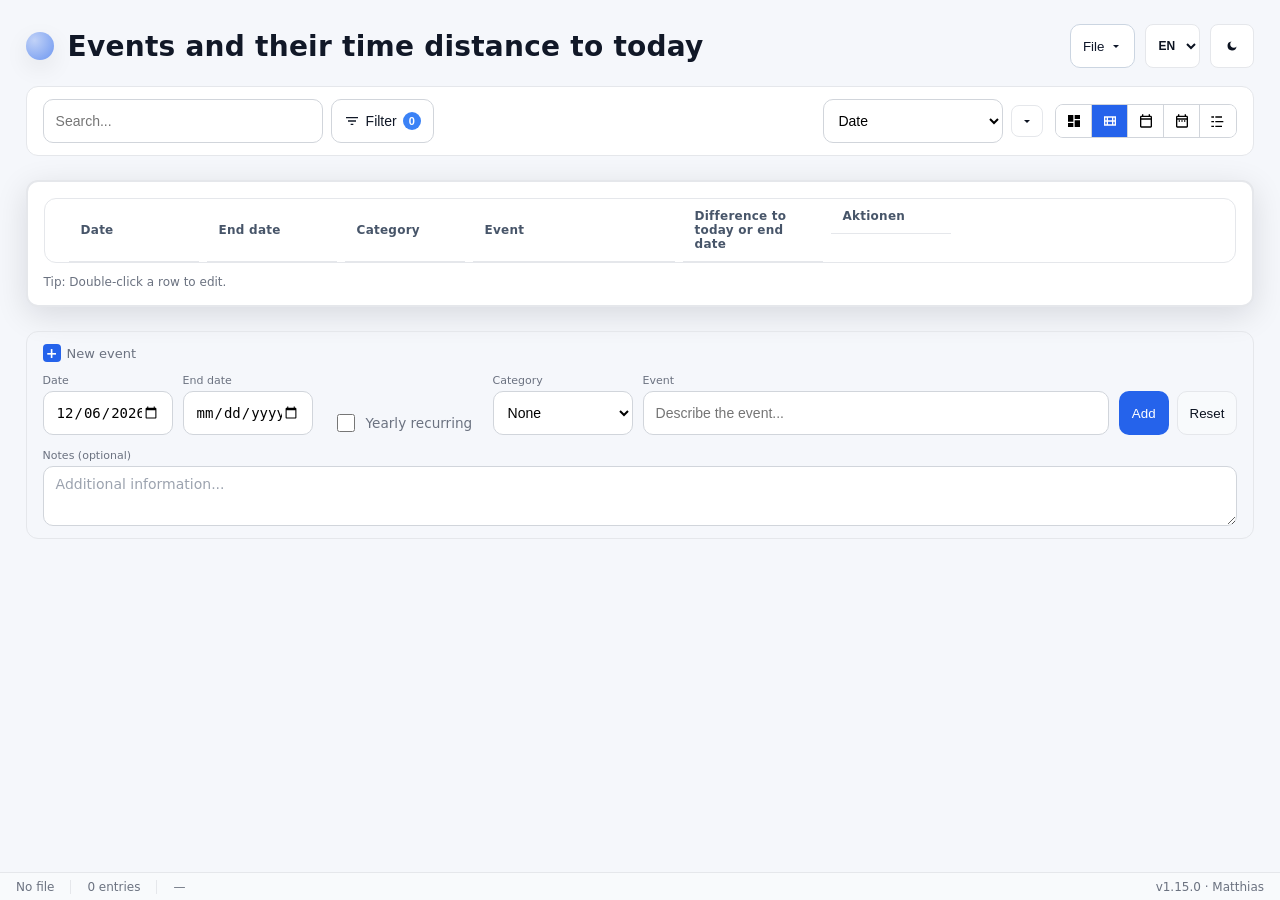
==== commit 5605b6a6: "feat: Mehrsprachigkeit (i18n) mit 5 Sprachen (#13) - Deutsch (Standard, immer geladen) - Englisch, F" ====
--- a/index.html
+++ b/index.html
@@ -33,33 +33,40 @@
       <header>
         <div class="brand">
           <div class="flag" aria-hidden="true"></div>
-          <div><h1>Ereignisse und deren Zeitraum zu heute</h1></div>
+          <div><h1 data-i18n="app.description">Ereignisse und deren Zeitraum zu heute</h1></div>
         </div>
         <div class="actions">
           <div class="dropdown" id="fileDropdown">
             <button class="btn dropdown-toggle" id="fileMenuBtn">
-              Datei
+              <span data-i18n="menu.file">Datei</span>
               <svg class="dropdown-arrow" viewBox="0 0 24 24" fill="currentColor"><path d="M12 16l-6-6h12z"/></svg>
             </button>
             <div class="dropdown-menu" id="fileMenu">
               <button class="dropdown-item" data-action="open">
                 <span class="dropdown-icon">📂</span>
-                Öffnen
+                <span data-i18n="menu.open">Öffnen</span>
                 <span class="dropdown-shortcut">Strg+O</span>
               </button>
               <button class="dropdown-item" data-action="save">
                 <span class="dropdown-icon">💾</span>
-                Speichern
+                <span data-i18n="menu.save">Speichern</span>
                 <span class="dropdown-shortcut">Strg+S</span>
               </button>
               <button class="dropdown-item" data-action="saveAs">
                 <span class="dropdown-icon">📥</span>
-                Speichern unter…
+                <span data-i18n="menu.saveAs">Speichern unter…</span>
                 <span class="dropdown-shortcut">Strg+⇧+S</span>
               </button>
             </div>
           </div>
-          <button id="themeBtn" class="btn-icon" title="Dark Mode umschalten" aria-label="Dark Mode">
+          <select id="langSelect" class="lang-select" title="Sprache / Language">
+            <option value="de">DE</option>
+            <option value="en">EN</option>
+            <option value="fr">FR</option>
+            <option value="it">IT</option>
+            <option value="es">ES</option>
+          </select>
+          <button id="themeBtn" class="btn-icon" data-i18n="tooltip.darkMode" data-i18n-attr="title" title="Dark Mode umschalten" aria-label="Dark Mode">
             <svg viewBox="0 0 24 24" fill="currentColor"><path d="M21.64 13a1 1 0 00-1.05-1.36 7 7 0 01-8.23-8.23A1 1 0 0011 2.36 9 9 0 1021.64 13z"/></svg>
           </button>
         </div>
@@ -68,39 +75,39 @@
       <!-- Filter-Toolbar -->
       <section class="filter-toolbar">
         <div class="toolbar toolbar-flex">
-          <input id="search" class="search" type="text" placeholder="Suche..." title="Strg+F" />
-          <button id="advancedFilterBtn" class="filter-toggle-btn" title="Erweiterte Filter (Strg+Umschalt+F)">
+          <input id="search" class="search" type="text" data-i18n="label.search" data-i18n-attr="placeholder" placeholder="Suche..." data-i18n-title="tooltip.search" title="Strg+F" />
+          <button id="advancedFilterBtn" class="filter-toggle-btn" data-i18n="tooltip.advancedFilters" data-i18n-attr="title" title="Erweiterte Filter (Strg+Umschalt+F)">
             <svg viewBox="0 0 24 24" fill="currentColor"><path d="M10 18h4v-2h-4v2zM3 6v2h18V6H3zm3 7h12v-2H6v2z"/></svg>
-            Filter
+            <span data-i18n="label.filter">Filter</span>
             <span id="filterBadge" class="filter-badge" style="display:none;">0</span>
           </button>
         </div>
         <div class="toolbar">
           <select id="sortKey" title="Sortieren nach">
-            <option value="date" selected>Zeitpunkt</option>
-            <option value="end">Endzeitpunkt</option>
-            <option value="text">Ereignis</option>
-            <option value="category">Kategorie</option>
+            <option value="date" selected data-i18n="sort.date">Zeitpunkt</option>
+            <option value="end" data-i18n="sort.endDate">Endzeitpunkt</option>
+            <option value="text" data-i18n="sort.event">Ereignis</option>
+            <option value="category" data-i18n="sort.category">Kategorie</option>
           </select>
-          <button id="sortDirBtn" class="btn-icon" title="Sortierrichtung umschalten" aria-label="Sortierrichtung">
+          <button id="sortDirBtn" class="btn-icon" data-i18n="tooltip.sortDirection" data-i18n-attr="title" title="Sortierrichtung umschalten" aria-label="Sortierrichtung">
             <svg viewBox="0 0 24 24" fill="currentColor"><path d="M12 16l-6-6h12z"/></svg>
           </button>
         </div>
         <div class="toolbar toolbar-views">
           <div class="view-toggle" role="group" aria-label="Ansicht wechseln">
-            <button class="view-btn" data-view="dashboard" title="Dashboard">
+            <button class="view-btn" data-view="dashboard" data-i18n="view.dashboard" data-i18n-attr="title" title="Dashboard">
               <svg viewBox="0 0 24 24" fill="currentColor"><path d="M3 13h8V3H3v10zm0 8h8v-6H3v6zm10 0h8V11h-8v10zm0-18v6h8V3h-8z"/></svg>
             </button>
-            <button class="view-btn active" data-view="table" title="Tabellenansicht">
+            <button class="view-btn active" data-view="table" data-i18n="view.table" data-i18n-attr="title" title="Tabellenansicht">
               <svg viewBox="0 0 24 24" fill="currentColor"><path d="M3 5v14h18V5H3zm4 2v4H5V7h2zm-2 6h2v4H5v-4zm4 4v-4h6v4H9zm6-6H9V7h6v4zm2 0V7h2v4h-2zm0 2h2v4h-2v-4z"/></svg>
             </button>
-            <button class="view-btn" data-view="month" title="Monatsansicht">
+            <button class="view-btn" data-view="month" data-i18n="view.month" data-i18n-attr="title" title="Monatsansicht">
               <svg viewBox="0 0 24 24" fill="currentColor"><path d="M19 4h-1V2h-2v2H8V2H6v2H5c-1.1 0-2 .9-2 2v14c0 1.1.9 2 2 2h14c1.1 0 2-.9 2-2V6c0-1.1-.9-2-2-2zm0 16H5V10h14v10zm0-12H5V6h14v2z"/></svg>
             </button>
-            <button class="view-btn" data-view="week" title="Wochenansicht">
+            <button class="view-btn" data-view="week" data-i18n="view.week" data-i18n-attr="title" title="Wochenansicht">
               <svg viewBox="0 0 24 24" fill="currentColor"><path d="M7 11h2v2H7v-2zm14-5v14c0 1.1-.9 2-2 2H5c-1.1 0-2-.9-2-2V6c0-1.1.9-2 2-2h1V2h2v2h8V2h2v2h1c1.1 0 2 .9 2 2zM5 8h14V6H5v2zm14 12V10H5v10h14zm-4-7h2v-2h-2v2zm-4 0h2v-2h-2v2z"/></svg>
             </button>
-            <button class="view-btn" data-view="timeline" title="Timeline-Ansicht">
+            <button class="view-btn" data-view="timeline" data-i18n="view.timeline" data-i18n-attr="title" title="Timeline-Ansicht">
               <svg viewBox="0 0 24 24" fill="currentColor"><path d="M2 12h4v2H2v-2zm6-7h10v2H8V5zm0 14h10v2H8v-2zm0-7h12v2H8v-2zm-6 7h4v2H2v-2zm0-14h4v2H2V5z"/></svg>
             </button>
           </div>
@@ -115,93 +122,93 @@
         <div class="filter-panel-header">
           <div class="filter-panel-title">
             <svg viewBox="0 0 24 24" fill="currentColor"><path d="M10 18h4v-2h-4v2zM3 6v2h18V6H3zm3 7h12v-2H6v2z"/></svg>
-            Erweiterte Filter
-          </div>
-          <button id="filterResetBtn" class="filter-reset-btn">Alle zurücksetzen</button>
+            <span data-i18n="label.advancedFilters">Erweiterte Filter</span>
+          </div>
+          <button id="filterResetBtn" class="filter-reset-btn" data-i18n="btn.resetAll">Alle zurücksetzen</button>
         </div>
 
         <div class="filter-groups">
           <!-- Datumsbereich -->
           <div class="filter-group">
-            <div class="filter-group-label">Datumsbereich</div>
+            <div class="filter-group-label" data-i18n="label.dateRange">Datumsbereich</div>
             <div class="date-range-inputs">
-              <input type="date" id="filterDateFrom" title="Von" />
+              <input type="date" id="filterDateFrom" data-i18n="label.from" data-i18n-attr="title" title="Von" />
               <span class="date-range-separator">–</span>
-              <input type="date" id="filterDateTo" title="Bis" />
-            </div>
-            <select id="filterDatePreset" class="date-preset-select" title="Vordefinierter Zeitraum">
-              <option value="">Zeitraum wählen...</option>
-              <option value="today">Heute</option>
-              <option value="this-week">Diese Woche</option>
-              <option value="this-month">Dieser Monat</option>
-              <option value="this-year">Dieses Jahr</option>
-              <option value="last-7-days">Letzte 7 Tage</option>
-              <option value="last-30-days">Letzte 30 Tage</option>
-              <option value="next-7-days">Nächste 7 Tage</option>
-              <option value="next-30-days">Nächste 30 Tage</option>
-              <option value="past">Vergangene Ereignisse</option>
-              <option value="future">Zukünftige Ereignisse</option>
+              <input type="date" id="filterDateTo" data-i18n="label.to" data-i18n-attr="title" title="Bis" />
+            </div>
+            <select id="filterDatePreset" class="date-preset-select" data-i18n="tooltip.period" data-i18n-attr="title" title="Vordefinierter Zeitraum">
+              <option value="" data-i18n="label.selectPeriod">Zeitraum wählen...</option>
+              <option value="today" data-i18n="preset.today">Heute</option>
+              <option value="this-week" data-i18n="preset.thisWeek">Diese Woche</option>
+              <option value="this-month" data-i18n="preset.thisMonth">Dieser Monat</option>
+              <option value="this-year" data-i18n="preset.thisYear">Dieses Jahr</option>
+              <option value="last-7-days" data-i18n="preset.last7Days">Letzte 7 Tage</option>
+              <option value="last-30-days" data-i18n="preset.last30Days">Letzte 30 Tage</option>
+              <option value="next-7-days" data-i18n="preset.next7Days">Nächste 7 Tage</option>
+              <option value="next-30-days" data-i18n="preset.next30Days">Nächste 30 Tage</option>
+              <option value="past" data-i18n="preset.past">Vergangene Ereignisse</option>
+              <option value="future" data-i18n="preset.future">Zukünftige Ereignisse</option>
             </select>
           </div>
 
           <!-- Kategorien -->
           <div class="filter-group">
-            <div class="filter-group-label">Kategorien</div>
+            <div class="filter-group-label" data-i18n="label.categories">Kategorien</div>
             <div id="categoryCheckboxes" class="category-checkboxes">
               <label class="category-checkbox" data-cat="geburtstag">
                 <input type="checkbox" value="geburtstag" />
-                <span class="cat-badge cat-geburtstag" style="padding:0 6px;">Geburtstag</span>
+                <span class="cat-badge cat-geburtstag" style="padding:0 6px;" data-i18n="cat.geburtstag">Geburtstag</span>
               </label>
               <label class="category-checkbox" data-cat="todestag">
                 <input type="checkbox" value="todestag" />
-                <span class="cat-badge cat-todestag" style="padding:0 6px;">Todestag</span>
+                <span class="cat-badge cat-todestag" style="padding:0 6px;" data-i18n="cat.todestag">Todestag</span>
               </label>
               <label class="category-checkbox" data-cat="jahrestag">
                 <input type="checkbox" value="jahrestag" />
-                <span class="cat-badge cat-jahrestag" style="padding:0 6px;">Jahrestag</span>
+                <span class="cat-badge cat-jahrestag" style="padding:0 6px;" data-i18n="cat.jahrestag">Jahrestag</span>
               </label>
               <label class="category-checkbox" data-cat="jubilaeum">
                 <input type="checkbox" value="jubilaeum" />
-                <span class="cat-badge cat-jubilaeum" style="padding:0 6px;">Jubiläum</span>
+                <span class="cat-badge cat-jubilaeum" style="padding:0 6px;" data-i18n="cat.jubilaeum">Jubiläum</span>
               </label>
               <label class="category-checkbox" data-cat="projekt">
                 <input type="checkbox" value="projekt" />
-                <span class="cat-badge cat-projekt" style="padding:0 6px;">Projekt</span>
+                <span class="cat-badge cat-projekt" style="padding:0 6px;" data-i18n="cat.projekt">Projekt</span>
               </label>
               <label class="category-checkbox" data-cat="termin">
                 <input type="checkbox" value="termin" />
-                <span class="cat-badge cat-termin" style="padding:0 6px;">Termin</span>
+                <span class="cat-badge cat-termin" style="padding:0 6px;" data-i18n="cat.termin">Termin</span>
               </label>
               <label class="category-checkbox" data-cat="erinnerung">
                 <input type="checkbox" value="erinnerung" />
-                <span class="cat-badge cat-erinnerung" style="padding:0 6px;">Erinnerung</span>
+                <span class="cat-badge cat-erinnerung" style="padding:0 6px;" data-i18n="cat.erinnerung">Erinnerung</span>
               </label>
               <label class="category-checkbox" data-cat="sonstiges">
                 <input type="checkbox" value="sonstiges" />
-                <span class="cat-badge cat-sonstiges" style="padding:0 6px;">Sonstiges</span>
+                <span class="cat-badge cat-sonstiges" style="padding:0 6px;" data-i18n="cat.sonstiges">Sonstiges</span>
               </label>
               <label class="category-checkbox" data-cat="none">
                 <input type="checkbox" value="none" />
-                <span class="cat-badge cat-none" style="padding:0 6px;">Ohne</span>
+                <span class="cat-badge cat-none" style="padding:0 6px;" data-i18n="cat.without">Ohne</span>
               </label>
             </div>
           </div>
 
           <!-- Weitere Filter -->
           <div class="filter-group">
-            <div class="filter-group-label">Weitere Filter</div>
+            <div class="filter-group-label" data-i18n="label.moreFilters">Weitere Filter</div>
             <div class="toggle-checkboxes">
               <label class="toggle-checkbox">
                 <input type="checkbox" id="filterHasNotes" />
-                Nur mit Notizen
+                <span data-i18n="label.onlyWithNotes">Nur mit Notizen</span>
               </label>
               <label class="toggle-checkbox">
                 <input type="checkbox" id="filterRecurring" />
-                Nur wiederkehrende
+                <span data-i18n="label.onlyRecurring">Nur wiederkehrende</span>
               </label>
               <label class="toggle-checkbox">
                 <input type="checkbox" id="filterHasTimespan" />
-                Nur mit Zeitspanne
+                <span data-i18n="label.onlyWithTimespan">Nur mit Zeitspanne</span>
               </label>
             </div>
           </div>
@@ -210,12 +217,12 @@
         <!-- Gespeicherte Filter -->
         <div class="saved-filters-section">
           <div class="saved-filters-header">
-            <div class="saved-filters-title">Gespeicherte Filter</div>
+            <div class="saved-filters-title" data-i18n="label.savedFilters">Gespeicherte Filter</div>
           </div>
           <div id="savedFiltersList" class="saved-filters-list">
-            <button id="saveFilterBtn" class="save-filter-btn" title="Aktuellen Filter speichern">
+            <button id="saveFilterBtn" class="save-filter-btn" data-i18n="btn.saveFilter" data-i18n-attr="title" title="Aktuellen Filter speichern">
               <svg viewBox="0 0 24 24" fill="currentColor"><path d="M19 13h-6v6h-2v-6H5v-2h6V5h2v6h6v2z"/></svg>
-              Speichern...
+              <span data-i18n="btn.saveFilter">Speichern...</span>
             </button>
           </div>
         </div>
@@ -226,28 +233,28 @@
         <div class="dashboard-card dashboard-upcoming">
           <h3 class="dashboard-card-title">
             <svg viewBox="0 0 24 24" fill="currentColor"><path d="M19 4h-1V2h-2v2H8V2H6v2H5c-1.1 0-2 .9-2 2v14c0 1.1.9 2 2 2h14c1.1 0 2-.9 2-2V6c0-1.1-.9-2-2-2zm0 16H5V10h14v10zm0-12H5V6h14v2z"/></svg>
-            Anstehend
+            <span data-i18n="dashboard.upcoming">Anstehend</span>
           </h3>
           <div id="dashboardUpcoming" class="dashboard-card-content"></div>
         </div>
         <div class="dashboard-card dashboard-recent">
           <h3 class="dashboard-card-title">
             <svg viewBox="0 0 24 24" fill="currentColor"><path d="M11 17v-5h2v5h-2zm0-8V7h2v2h-2zm1-7C6.48 2 2 6.48 2 12s4.48 10 10 10 10-4.48 10-10S17.52 2 12 2zm0 18c-4.41 0-8-3.59-8-8s3.59-8 8-8 8 3.59 8 8-3.59 8-8 8z"/></svg>
-            Kürzlich vergangen
+            <span data-i18n="dashboard.recent">Kürzlich vergangen</span>
           </h3>
           <div id="dashboardRecent" class="dashboard-card-content"></div>
         </div>
         <div class="dashboard-card dashboard-milestones">
           <h3 class="dashboard-card-title">
             <svg viewBox="0 0 24 24" fill="currentColor"><path d="M12 2C6.48 2 2 6.48 2 12s4.48 10 10 10 10-4.48 10-10S17.52 2 12 2zm-2 15l-5-5 1.41-1.41L10 14.17l7.59-7.59L19 8l-9 9z"/></svg>
-            Meilensteine
+            <span data-i18n="dashboard.milestones">Meilensteine</span>
           </h3>
           <div id="dashboardMilestones" class="dashboard-card-content"></div>
         </div>
         <div class="dashboard-card dashboard-stats">
           <h3 class="dashboard-card-title">
             <svg viewBox="0 0 24 24" fill="currentColor"><path d="M19 3H5c-1.1 0-2 .9-2 2v14c0 1.1.9 2 2 2h14c1.1 0 2-.9 2-2V5c0-1.1-.9-2-2-2zM9 17H7v-7h2v7zm4 0h-2V7h2v10zm4 0h-2v-4h2v4z"/></svg>
-            Statistiken
+            <span data-i18n="dashboard.stats">Statistiken</span>
           </h3>
           <div id="dashboardStats" class="dashboard-card-content"></div>
         </div>
@@ -256,17 +263,17 @@
       <!-- Monatsansicht -->
       <section id="calendarView" class="card card-calendar" style="display:none;">
         <div class="calendar-header">
-          <button class="btn-icon" id="calPrev" title="Vorheriger Monat" aria-label="Vorheriger Monat">
+          <button class="btn-icon" id="calPrev" data-i18n="tooltip.prevMonth" data-i18n-attr="title,aria-label" title="Vorheriger Monat" aria-label="Vorheriger Monat">
             <svg viewBox="0 0 24 24" fill="currentColor"><path d="M15.41 16.59L10.83 12l4.58-4.59L14 6l-6 6 6 6z"/></svg>
           </button>
           <div class="calendar-title" id="calMonthYear">Januar 2026</div>
-          <button class="btn-icon" id="calNext" title="Nächster Monat" aria-label="Nächster Monat">
+          <button class="btn-icon" id="calNext" data-i18n="tooltip.nextMonth" data-i18n-attr="title,aria-label" title="Nächster Monat" aria-label="Nächster Monat">
             <svg viewBox="0 0 24 24" fill="currentColor"><path d="M8.59 16.59L13.17 12 8.59 7.41 10 6l6 6-6 6z"/></svg>
           </button>
-          <button class="btn btn-ghost" id="calToday">Heute</button>
+          <button class="btn btn-ghost" id="calToday" data-i18n="btn.today">Heute</button>
         </div>
         <div class="calendar-grid">
-          <div class="calendar-weekdays">
+          <div class="calendar-weekdays" id="calendarWeekdays">
             <span>Mo</span><span>Di</span><span>Mi</span><span>Do</span><span>Fr</span><span>Sa</span><span>So</span>
           </div>
           <div class="calendar-days" id="calendarDays"></div>
@@ -276,14 +283,14 @@
       <!-- Wochenansicht -->
       <section id="weekView" class="card card-week" style="display:none;">
         <div class="week-header">
-          <button class="btn-icon" id="weekPrev" title="Vorherige Woche" aria-label="Vorherige Woche">
+          <button class="btn-icon" id="weekPrev" data-i18n="tooltip.prevWeek" data-i18n-attr="title,aria-label" title="Vorherige Woche" aria-label="Vorherige Woche">
             <svg viewBox="0 0 24 24" fill="currentColor"><path d="M15.41 16.59L10.83 12l4.58-4.59L14 6l-6 6 6 6z"/></svg>
           </button>
           <div class="week-title" id="weekTitle">KW 5 (27.01 - 02.02.2026)</div>
-          <button class="btn-icon" id="weekNext" title="Nächste Woche" aria-label="Nächste Woche">
+          <button class="btn-icon" id="weekNext" data-i18n="tooltip.nextWeek" data-i18n-attr="title,aria-label" title="Nächste Woche" aria-label="Nächste Woche">
             <svg viewBox="0 0 24 24" fill="currentColor"><path d="M8.59 16.59L13.17 12 8.59 7.41 10 6l6 6-6 6z"/></svg>
           </button>
-          <button class="btn btn-ghost" id="weekToday">Heute</button>
+          <button class="btn btn-ghost" id="weekToday" data-i18n="btn.today">Heute</button>
         </div>
         <div class="week-grid" id="weekGrid"></div>
       </section>
@@ -291,18 +298,18 @@
       <!-- Timeline-Ansicht -->
       <section id="timelineView" class="card card-timeline" style="display:none;">
         <div class="timeline-header">
-          <button class="btn-icon" id="timelinePrev" title="Früher" aria-label="Früher">
+          <button class="btn-icon" id="timelinePrev" data-i18n="tooltip.earlier" data-i18n-attr="title,aria-label" title="Früher" aria-label="Früher">
             <svg viewBox="0 0 24 24" fill="currentColor"><path d="M15.41 16.59L10.83 12l4.58-4.59L14 6l-6 6 6 6z"/></svg>
           </button>
           <div class="timeline-title" id="timelineTitle">Jan - Jun 2026</div>
-          <button class="btn-icon" id="timelineNext" title="Später" aria-label="Später">
+          <button class="btn-icon" id="timelineNext" data-i18n="tooltip.later" data-i18n-attr="title,aria-label" title="Später" aria-label="Später">
             <svg viewBox="0 0 24 24" fill="currentColor"><path d="M8.59 16.59L13.17 12 8.59 7.41 10 6l6 6-6 6z"/></svg>
           </button>
-          <button class="btn btn-ghost" id="timelineToday">Heute</button>
-          <select id="timelineZoom" class="timeline-zoom" title="Zeitraum">
-            <option value="3">3 Monate</option>
-            <option value="6" selected>6 Monate</option>
-            <option value="12">12 Monate</option>
+          <button class="btn btn-ghost" id="timelineToday" data-i18n="btn.today">Heute</button>
+          <select id="timelineZoom" class="timeline-zoom" data-i18n="tooltip.period" data-i18n-attr="title" title="Zeitraum">
+            <option value="3">3 <span data-i18n="unit.month.2">Monate</span></option>
+            <option value="6" selected>6 <span data-i18n="unit.month.2">Monate</span></option>
+            <option value="12">12 <span data-i18n="unit.month.2">Monate</span></option>
           </select>
         </div>
         <div class="timeline-container">
@@ -318,67 +325,67 @@
           <table id="table" aria-describedby="tableHint">
             <thead>
               <tr>
-                <th class="col-date">Zeitpunkt</th>
-                <th class="col-date">Endzeitpunkt</th>
-                <th class="col-cat">Kategorie</th>
-                <th>Ereignis</th>
-                <th class="days">Differenz zu heute oder Endzeitpunkt</th>
+                <th class="col-date" data-i18n="label.date">Zeitpunkt</th>
+                <th class="col-date" data-i18n="label.endDate">Endzeitpunkt</th>
+                <th class="col-cat" data-i18n="label.category">Kategorie</th>
+                <th data-i18n="label.event">Ereignis</th>
+                <th class="days" data-i18n="label.differenceToToday">Differenz zu heute oder Endzeitpunkt</th>
                 <th class="actions">Aktionen</th>
               </tr>
             </thead>
             <tbody id="tbody"></tbody>
           </table>
         </div>
-        <div id="tableHint" class="muted">Tipp: Doppelklick auf eine Zeile zum Bearbeiten.</div>
+        <div id="tableHint" class="muted" data-i18n="table.hint">Tipp: Doppelklick auf eine Zeile zum Bearbeiten.</div>
       </section>
 
       <!-- Eingabebereich (am Ende, dezenter) -->
       <section class="card card-input">
-        <div class="input-header">Neues Ereignis</div>
+        <div class="input-header" data-i18n="label.newEvent">Neues Ereignis</div>
         <div class="input-grid">
           <div class="stack">
-            <label for="date">Zeitpunkt</label>
+            <label for="date" data-i18n="label.date">Zeitpunkt</label>
             <input id="date" type="date" />
           </div>
           <div class="stack">
-            <label for="end">Endzeitpunkt</label>
+            <label for="end" data-i18n="label.endDate">Endzeitpunkt</label>
             <input id="end" type="date" />
           </div>
           <div class="stack stack-checkbox">
             <label>
               <input id="recurring" type="checkbox" />
-              Jährlich wiederkehrend
+              <span data-i18n="label.recurring">Jährlich wiederkehrend</span>
             </label>
           </div>
           <div class="stack">
-            <label for="category">Kategorie</label>
+            <label for="category" data-i18n="label.category">Kategorie</label>
             <select id="category">
-              <option value="">Keine</option>
-              <option value="geburtstag">Geburtstag</option>
-              <option value="todestag">Todestag</option>
-              <option value="jahrestag">Jahrestag</option>
-              <option value="jubilaeum">Jubiläum</option>
-              <option value="projekt">Projekt</option>
-              <option value="termin">Termin</option>
-              <option value="erinnerung">Erinnerung</option>
-              <option value="sonstiges">Sonstiges</option>
+              <option value="" data-i18n="cat.none">Keine</option>
+              <option value="geburtstag" data-i18n="cat.geburtstag">Geburtstag</option>
+              <option value="todestag" data-i18n="cat.todestag">Todestag</option>
+              <option value="jahrestag" data-i18n="cat.jahrestag">Jahrestag</option>
+              <option value="jubilaeum" data-i18n="cat.jubilaeum">Jubiläum</option>
+              <option value="projekt" data-i18n="cat.projekt">Projekt</option>
+              <option value="termin" data-i18n="cat.termin">Termin</option>
+              <option value="erinnerung" data-i18n="cat.erinnerung">Erinnerung</option>
+              <option value="sonstiges" data-i18n="cat.sonstiges">Sonstiges</option>
             </select>
           </div>
           <div class="stack stack-text">
-            <label for="text">Ereignis</label>
-            <input id="text" type="text" placeholder="Beschreibe das Ereignis…" />
+            <label for="text" data-i18n="label.event">Ereignis</label>
+            <input id="text" type="text" data-i18n="placeholder.event" data-i18n-attr="placeholder" placeholder="Beschreibe das Ereignis…" />
           </div>
           <div class="stack stack-buttons">
             <label class="label-spacer">&nbsp;</label>
             <div class="toolbar">
-              <button id="addBtn" class="btn btn-primary">Hinzufügen</button>
-              <button id="clearBtn" class="btn btn-ghost">Zurücksetzen</button>
+              <button id="addBtn" class="btn btn-primary" data-i18n="btn.add">Hinzufügen</button>
+              <button id="clearBtn" class="btn btn-ghost" data-i18n="btn.reset">Zurücksetzen</button>
             </div>
           </div>
           <div class="input-notes-row">
             <div class="stack">
-              <label for="notes">Notizen (optional)</label>
-              <textarea id="notes" rows="2" placeholder="Zusätzliche Informationen..."></textarea>
+              <label for="notes" data-i18n="label.notes">Notizen (optional)</label>
+              <textarea id="notes" rows="2" data-i18n="placeholder.notes" data-i18n-attr="placeholder" placeholder="Zusätzliche Informationen..."></textarea>
             </div>
           </div>
         </div>
@@ -389,7 +396,7 @@
 
   <!-- Statusleiste -->
   <footer class="statusbar">
-    <div class="statusbar-item" id="statusFile">Keine Datei</div>
+    <div class="statusbar-item" id="statusFile" data-i18n="msg.noFile">Keine Datei</div>
     <div class="statusbar-separator"></div>
     <div class="statusbar-item" id="statusCount">0 Einträge</div>
     <div class="statusbar-separator"></div>
@@ -399,7 +406,9 @@
 
   <input id="fileInput" type="file" accept=".json,application/json" style="display:none" />
 
-  <!-- JS -->
+  <!-- JS: i18n must load before other modules -->
+  <script src="js/i18n.js"></script>
+  <script src="js/i18n/de.js"></script>
   <script src="js/utils.js"></script>
   <script src="js/data.js"></script>
   <script src="js/filters.js"></script>
--- a/css/components.css
+++ b/css/components.css
@@ -44,6 +44,22 @@
 
 #sortDirBtn.btn-icon{ width:32px; height:32px; }
 #themeBtn.btn-icon{ width:var(--ctl-h); height:var(--ctl-h); }
+
+/* Language Select */
+.lang-select {
+  height:var(--ctl-h);
+  padding:0 8px;
+  border-radius:8px;
+  border:1px solid #e5e7eb;
+  background:#fff;
+  color:#0b1220;
+  font-size:0.75rem;
+  font-weight:600;
+  cursor:pointer;
+  transition:background .15s, border-color .15s;
+}
+.lang-select:hover { background:#f8fafc; border-color:#cbd5e1; }
+.lang-select:focus { outline:none; box-shadow:0 0 0 3px rgba(37,99,235,.18); }
 
 /* Inputs */
 input[type="date"],input[type="text"] {
--- a/css/dark-mode.css
+++ b/css/dark-mode.css
@@ -23,6 +23,10 @@
 [data-theme="dark"] select:focus{ outline:none; border-color:#60a5fa; box-shadow:0 0 0 3px rgba(37,99,235,.25); }
 [data-theme="dark"] select option{ background:#0f172a; color:#e5e7eb; }
 
+/* Language Select Dark Mode */
+[data-theme="dark"] .lang-select{ background:#0f172a; color:#e5e7eb; border-color:#334155; }
+[data-theme="dark"] .lang-select:hover{ background:#111827; border-color:#475569; }
+
 /* Textarea Dark Mode */
 [data-theme="dark"] textarea {
   background:#0b1220;
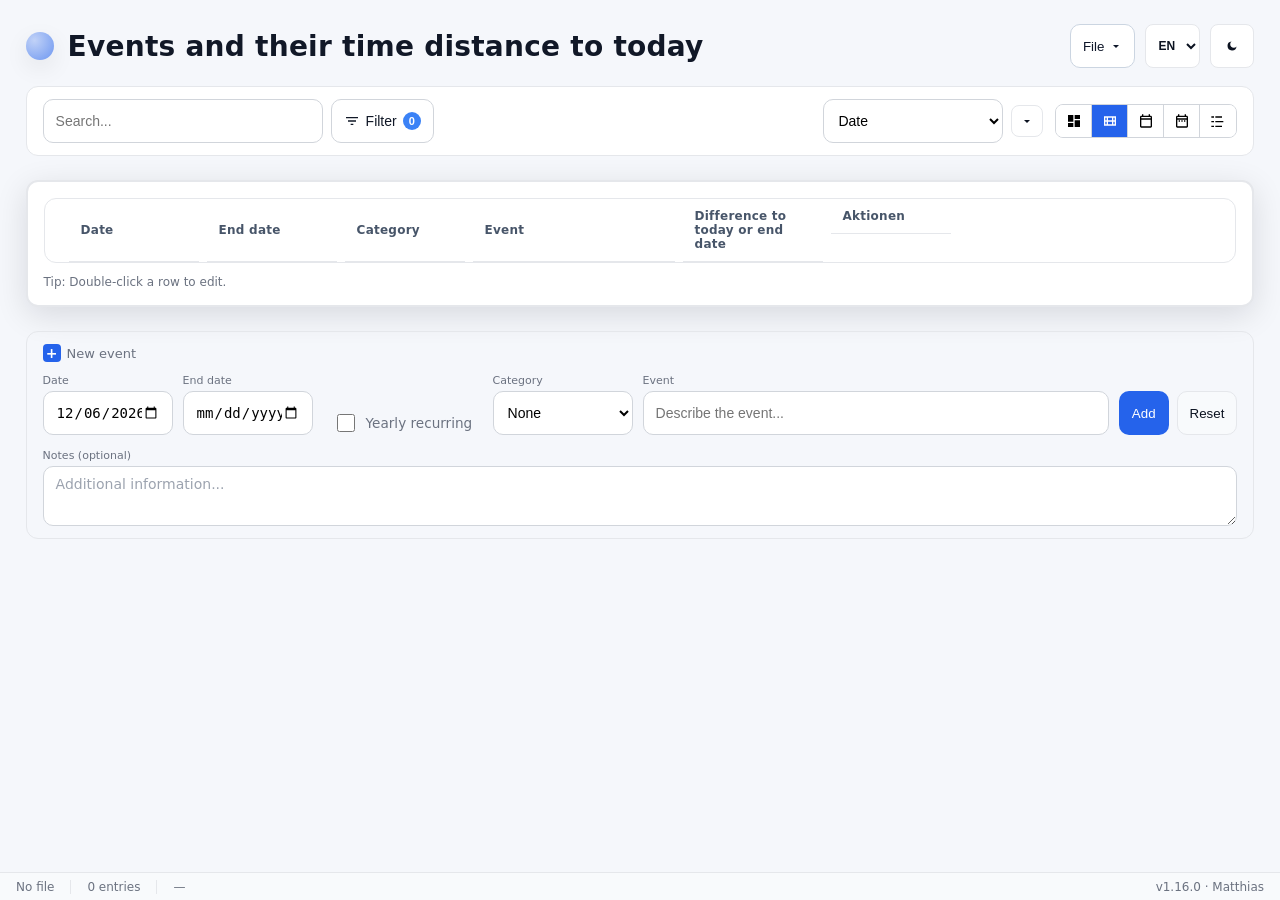
==== commit 1b29f8fd: "feat: Beispieldatei laden im Datei-Menü (#30) - Neuer Menüeintrag zwischen "Öffnen" und "Speichern" " ====
--- a/index.html
+++ b/index.html
@@ -47,6 +47,10 @@
                 <span data-i18n="menu.open">Öffnen</span>
                 <span class="dropdown-shortcut">Strg+O</span>
               </button>
+              <button class="dropdown-item" data-action="loadSample">
+                <span class="dropdown-icon">📋</span>
+                <span data-i18n="menu.loadSample">Beispieldatei laden</span>
+              </button>
               <button class="dropdown-item" data-action="save">
                 <span class="dropdown-icon">💾</span>
                 <span data-i18n="menu.save">Speichern</span>
